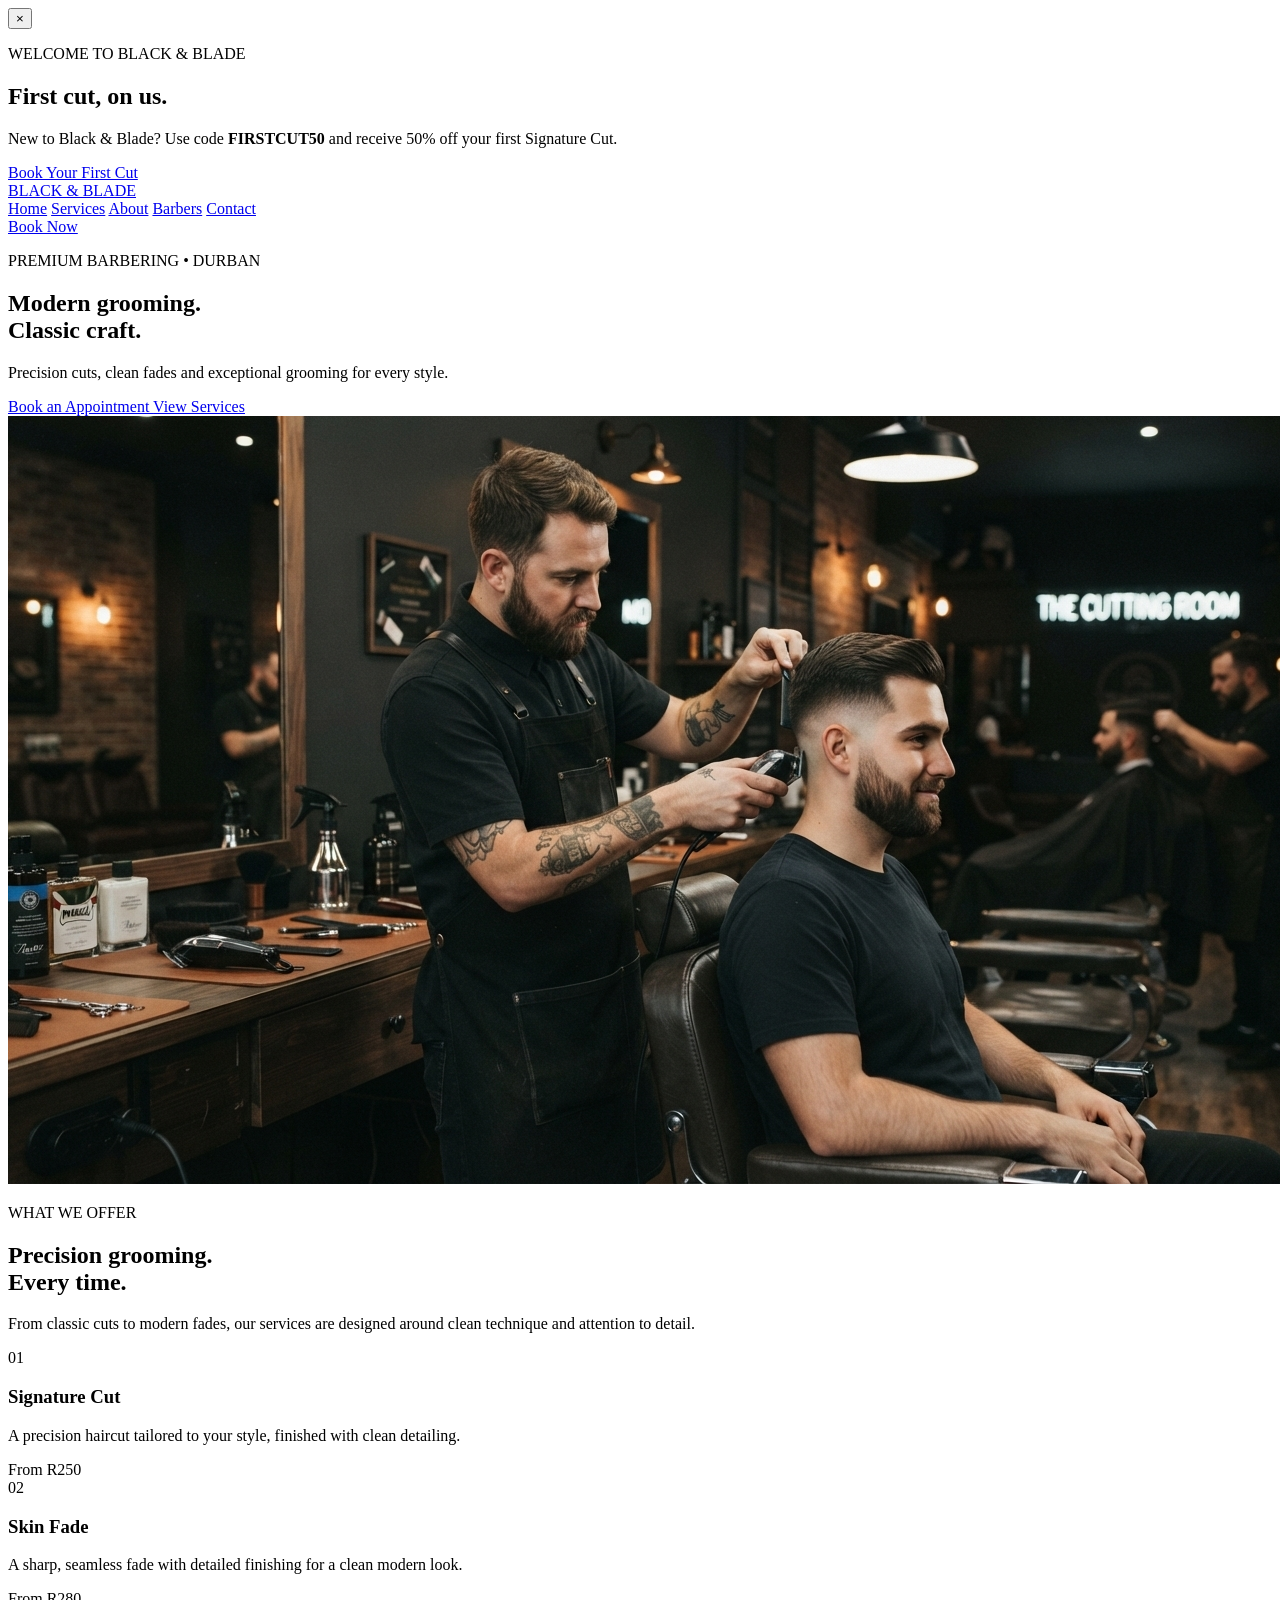
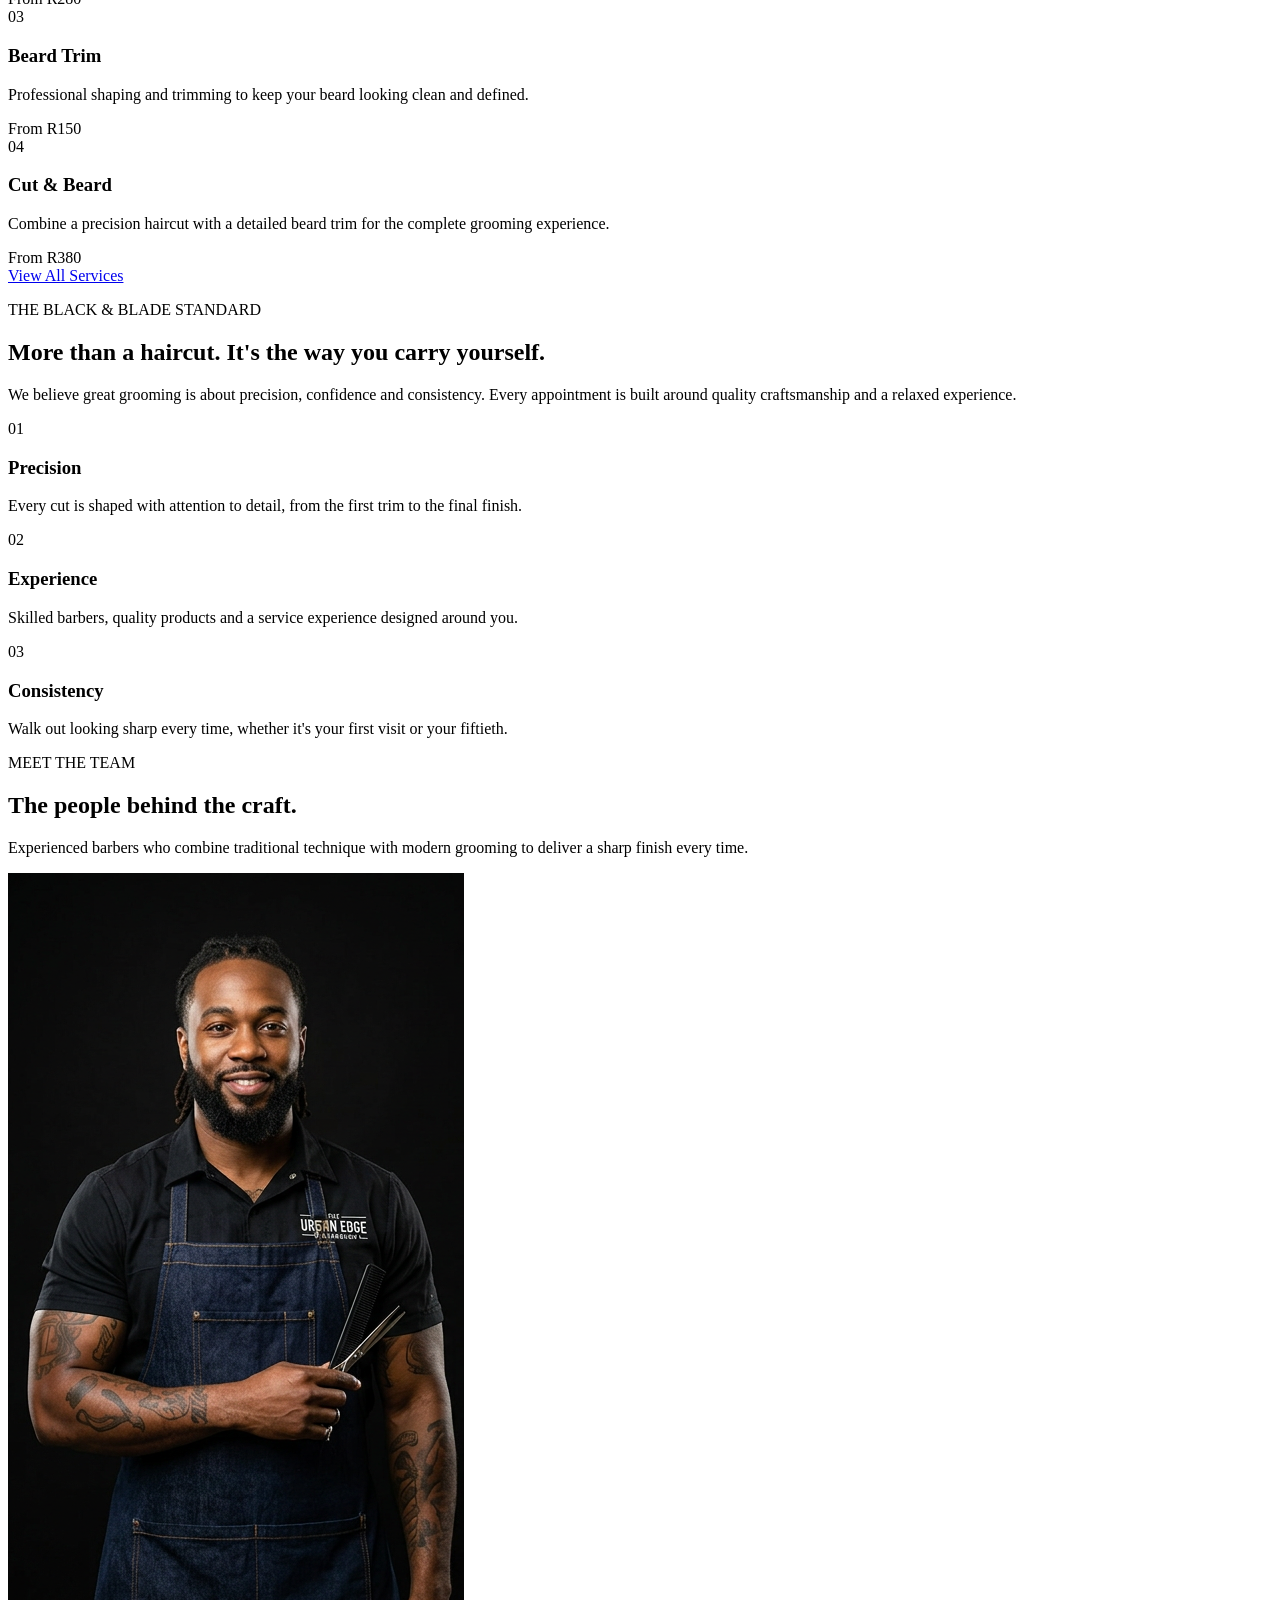
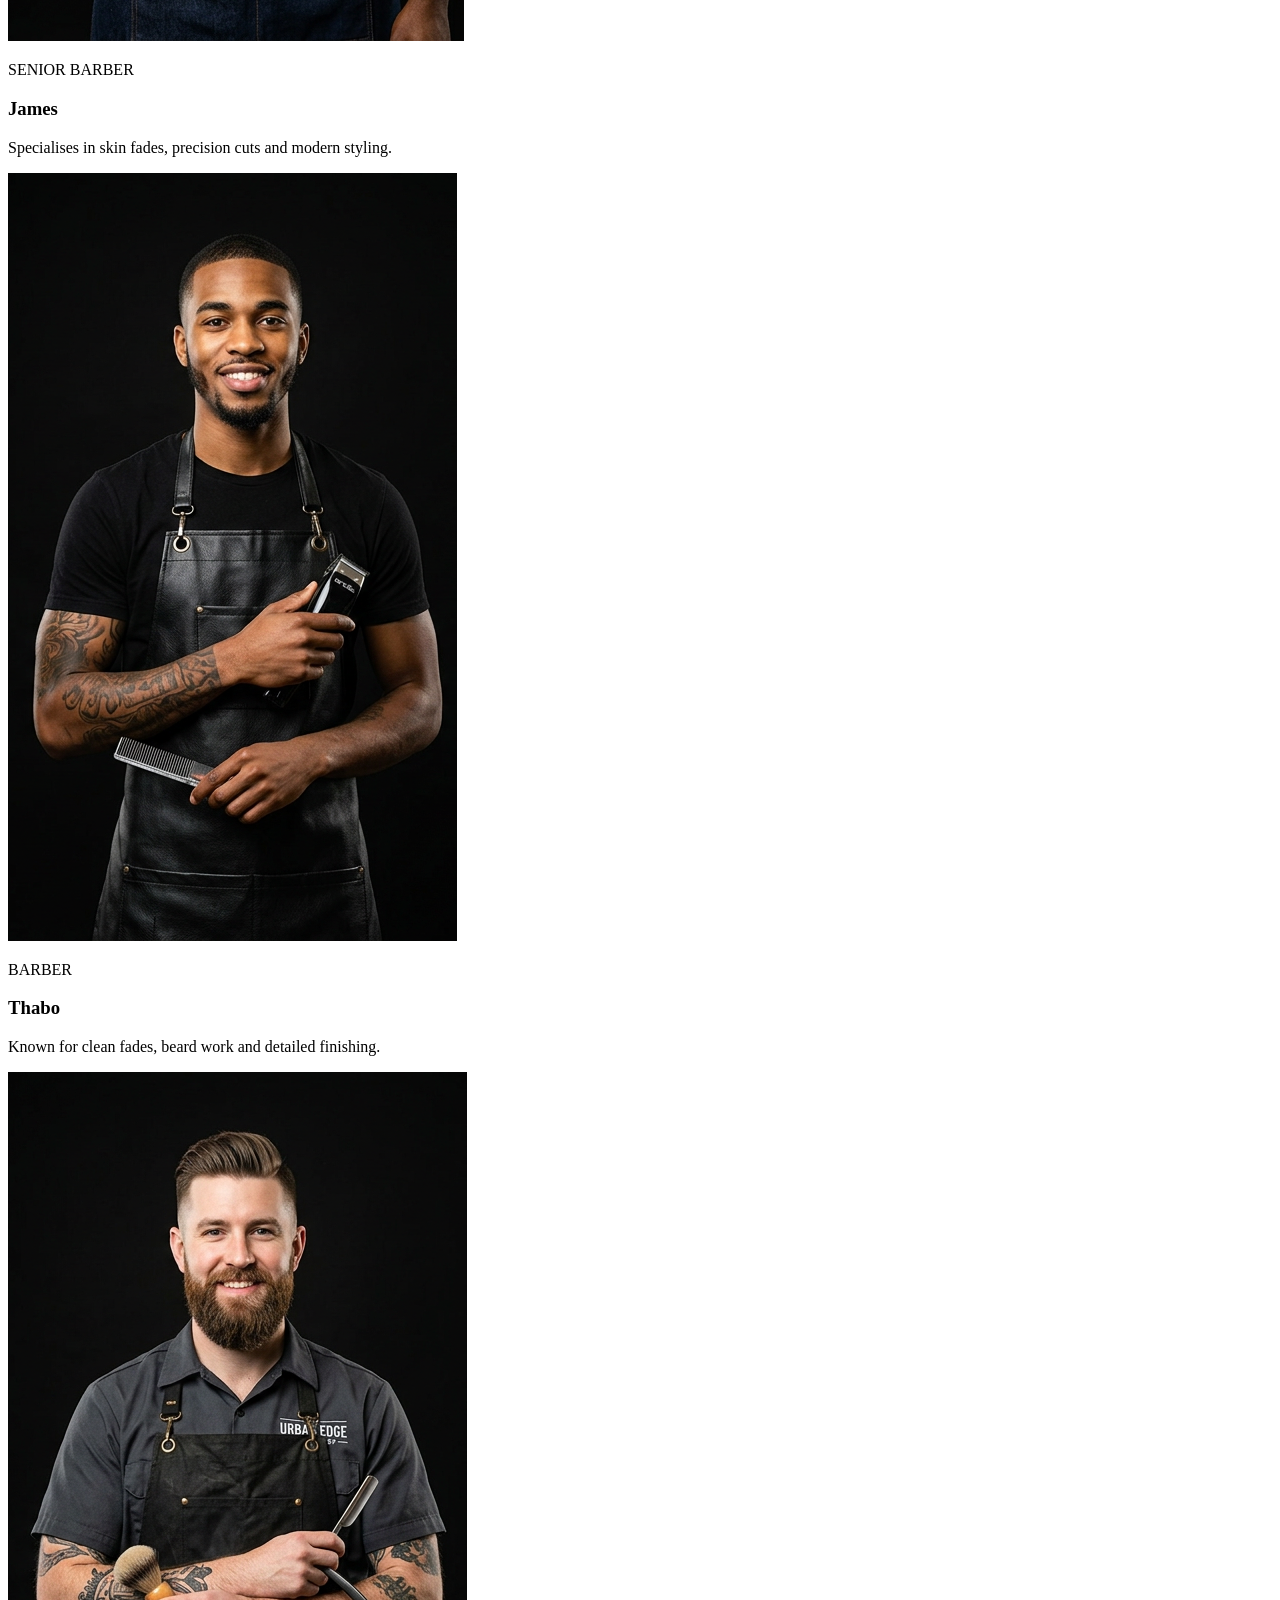
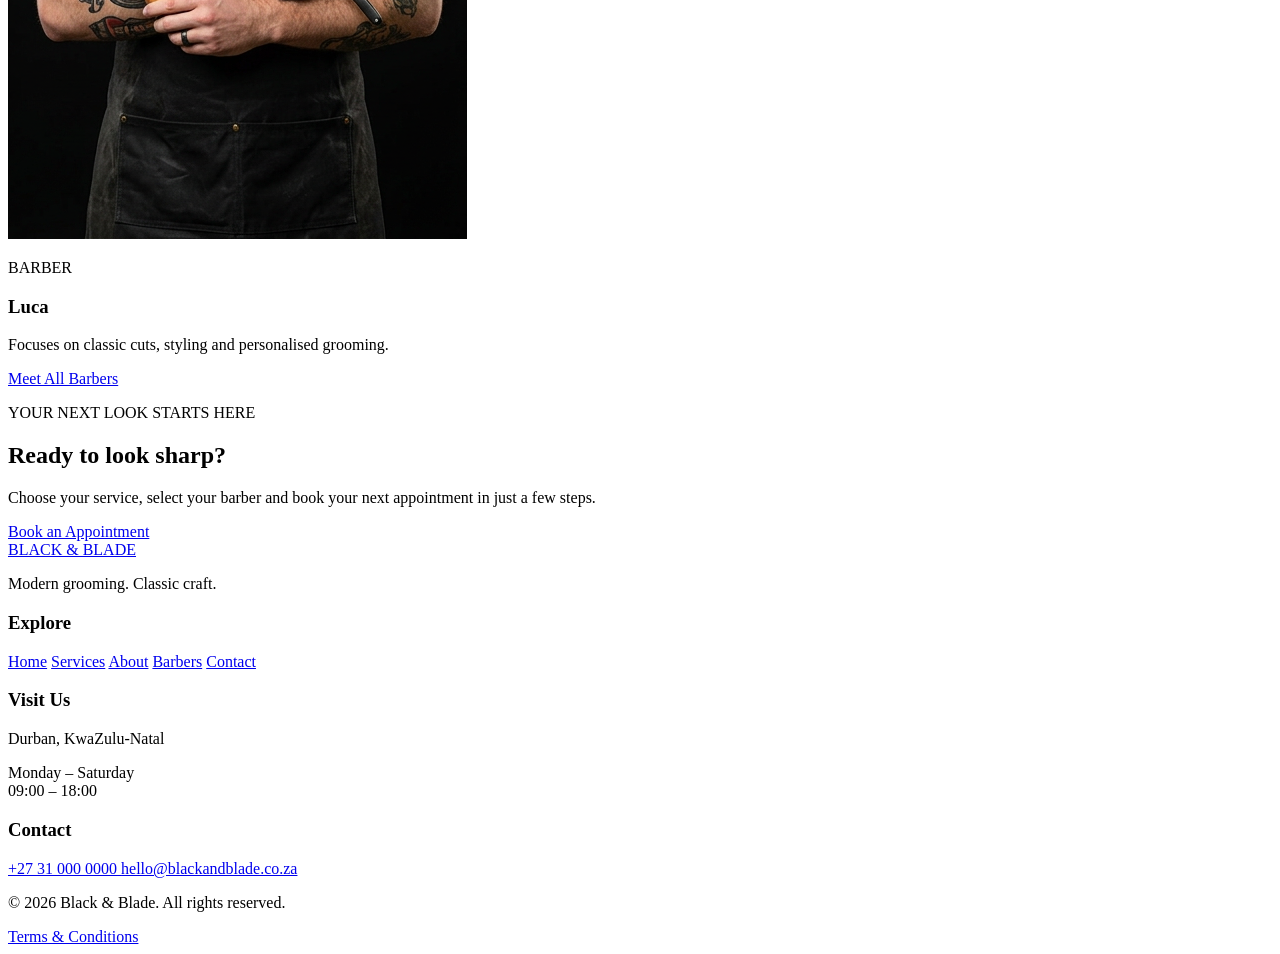
==== index.html @ 15ad873c "Initial Black and Blade website" ====
<!DOCTYPE html>
<html lang="en">

<head>
    <meta charset="UTF-8">
    <meta name="viewport" content="width=device-width, initial-scale=1.0">

    <title>Black & Blade | Modern Grooming</title>

    <link rel="stylesheet" href="css/style.css">
</head>

<body>

    <!-- FIRST VISIT POPUP -->
<div class="popup-overlay" id="firstVisitPopup" hidden>

    <div class="popup">

        <button
            type="button"
            class="popup-close"
            id="popupClose"
            aria-label="Close popup"
        >
            &times;
        </button>

        <p class="eyebrow">WELCOME TO BLACK & BLADE</p>

        <h2>First cut, on us.</h2>

        <p>
            New to Black & Blade? Use code
            <strong>FIRSTCUT50</strong>
            and receive 50% off your first Signature Cut.
        </p>

        <a
            href="booking.html"
            class="btn btn-primary"
        >
            Book Your First Cut
        </a>

    </div>

</div>

    <header class="site-header">

        <a href="index.html" class="logo">
            BLACK & BLADE
        </a>

        <nav class="main-nav">
            <a href="index.html">Home</a>
            <a href="services.html">Services</a>
            <a href="about.html">About</a>
            <a href="barbers.html">Barbers</a>
            <a href="contact.html">Contact</a>
        </nav>

        <a href="booking.html" class="btn btn-primary">
            Book Now
        </a>

    </header>


    <section class="hero">

        <div class="hero-content">

            <p class="eyebrow">
                PREMIUM BARBERING • DURBAN
            </p>

            <h1>
                Modern grooming.<br>
                Classic craft.
            </h1>

            <p class="hero-text">
                Precision cuts, clean fades and exceptional grooming
                for every style.
            </p>

            <div class="hero-actions">

                <a href="booking.html" class="btn btn-primary">
                    Book an Appointment
                </a>

                <a href="services.html" class="btn btn-secondary">
                    View Services
                </a>

            </div>

        </div>


        <div class="hero-image">

            <img
                src="assets/images/hero-barber.jpg"
                alt="Professional barber providing a haircut"
            >

        </div>

    </section>

    <section class="services-preview">


<div class="section-heading">

    <p class="eyebrow">
        WHAT WE OFFER
    </p>

    <h2>
        Precision grooming.<br>
        Every time.
    </h2>

    <p>
        From classic cuts to modern fades, our services are
        designed around clean technique and attention to detail.
    </p>

</div>


<div class="service-cards">

    <article class="service-card">

        <span class="service-number">
            01
        </span>

        <h3>
            Signature Cut
        </h3>

        <p>
            A precision haircut tailored to your style,
            finished with clean detailing.
        </p>

        <span class="service-price">
            From R250
        </span>

    </article>


    <article class="service-card">

        <span class="service-number">
            02
        </span>

        <h3>
            Skin Fade
        </h3>

        <p>
            A sharp, seamless fade with detailed finishing
            for a clean modern look.
        </p>

        <span class="service-price">
            From R280
        </span>

    </article>


    <article class="service-card">

        <span class="service-number">
            03
        </span>

        <h3>
            Beard Trim
        </h3>

        <p>
            Professional shaping and trimming to keep
            your beard looking clean and defined.
        </p>

        <span class="service-price">
            From R150
        </span>

    </article>


    <article class="service-card">

        <span class="service-number">
            04
        </span>

        <h3>
            Cut & Beard
        </h3>

        <p>
            Combine a precision haircut with a detailed
            beard trim for the complete grooming experience.
        </p>

        <span class="service-price">
            From R380
        </span>

    </article>

</div>


<div class="services-action">

    <a href="services.html" class="btn btn-secondary">
        View All Services
    </a>

</div>

</section>

<section class="why-section">


<div class="why-content">

    <p class="eyebrow">
        THE BLACK & BLADE STANDARD
    </p>

    <h2>
        More than a haircut.
        It's the way you carry yourself.
    </h2>

    <p>
        We believe great grooming is about precision, confidence
        and consistency. Every appointment is built around
        quality craftsmanship and a relaxed experience.
    </p>

</div>


<div class="why-features">

    <article class="why-feature">

        <span class="feature-number">
            01
        </span>

        <h3>
            Precision
        </h3>

        <p>
            Every cut is shaped with attention to detail,
            from the first trim to the final finish.
        </p>

    </article>


    <article class="why-feature">

        <span class="feature-number">
            02
        </span>

        <h3>
            Experience
        </h3>

        <p>
            Skilled barbers, quality products and a service
            experience designed around you.
        </p>

    </article>


    <article class="why-feature">

        <span class="feature-number">
            03
        </span>

        <h3>
            Consistency
        </h3>

        <p>
            Walk out looking sharp every time, whether it's
            your first visit or your fiftieth.
        </p>

    </article>

</div>


</section>

<section class="barbers-preview">

    <div class="section-heading">

        <p class="eyebrow">
            MEET THE TEAM
        </p>

        <h2>
            The people behind
            the craft.
        </h2>

        <p>
            Experienced barbers who combine traditional technique
            with modern grooming to deliver a sharp finish every time.
        </p>

    </div>


    <div class="barber-cards">

        <article class="barber-card">

            <div class="barber-image">
                <img
                    src="assets/images/barber-james.png"
                    alt="James, senior barber at Black & Blade"
                >
            </div>

            <div class="barber-info">

                <p class="barber-role">
                    SENIOR BARBER
                </p>

                <h3>
                    James
                </h3>

                <p>
                    Specialises in skin fades, precision cuts
                    and modern styling.
                </p>

            </div>

        </article>


        <article class="barber-card">

            <div class="barber-image">
                <img
                    src="assets/images/barber-thabo.png"
                    alt="Thabo, barber at Black & Blade"
                >
            </div>

            <div class="barber-info">

                <p class="barber-role">
                    BARBER
                </p>

                <h3>
                    Thabo
                </h3>

                <p>
                    Known for clean fades, beard work
                    and detailed finishing.
                </p>

            </div>

        </article>


        <article class="barber-card">

            <div class="barber-image">
                <img
                    src="assets/images/barber-luca.png"
                    alt="Luca, barber at Black & Blade"
                >
            </div>

            <div class="barber-info">

                <p class="barber-role">
                    BARBER
                </p>

                <h3>
                    Luca
                </h3>

                <p>
                    Focuses on classic cuts, styling
                    and personalised grooming.
                </p>

            </div>

        </article>

    </div>


    <div class="barbers-action">

        <a href="barbers.html" class="btn btn-secondary">
            Meet All Barbers
        </a>

    </div>

</section>

<section class="booking-cta">

    <div class="cta-content">

        <p class="eyebrow">
            YOUR NEXT LOOK STARTS HERE
        </p>

        <h2>
            Ready to look sharp?
        </h2>

        <p>
            Choose your service, select your barber and book
            your next appointment in just a few steps.
        </p>

        <a href="booking.html" class="btn btn-primary">
            Book an Appointment
        </a>

    </div>

</section>

<footer class="site-footer">

    <div class="footer-main">

        <div class="footer-brand">

            <a href="index.html" class="logo">
                BLACK & BLADE
            </a>

            <p>
                Modern grooming. Classic craft.
            </p>

        </div>


        <div class="footer-column">

            <h3>
                Explore
            </h3>

            <a href="index.html">Home</a>
            <a href="services.html">Services</a>
            <a href="about.html">About</a>
            <a href="barbers.html">Barbers</a>
            <a href="contact.html">Contact</a>

        </div>


        <div class="footer-column">

            <h3>
                Visit Us
            </h3>

            <p>
                Durban, KwaZulu-Natal
            </p>

            <p>
                Monday – Saturday<br>
                09:00 – 18:00
            </p>

        </div>


        <div class="footer-column">

            <h3>
                Contact
            </h3>

            <a href="tel:+27310000000">
                +27 31 000 0000
            </a>

            <a href="mailto:hello@blackandblade.co.za">
                hello@blackandblade.co.za
            </a>

        </div>

    </div>


    <div class="footer-bottom">

        <p>
            © 2026 Black & Blade. All rights reserved.
        </p>

        <a href="terms.html">
            Terms & Conditions
        </a>

    </div>

</footer>

<script src="js/main.js" defer></script>

</body>
</html>
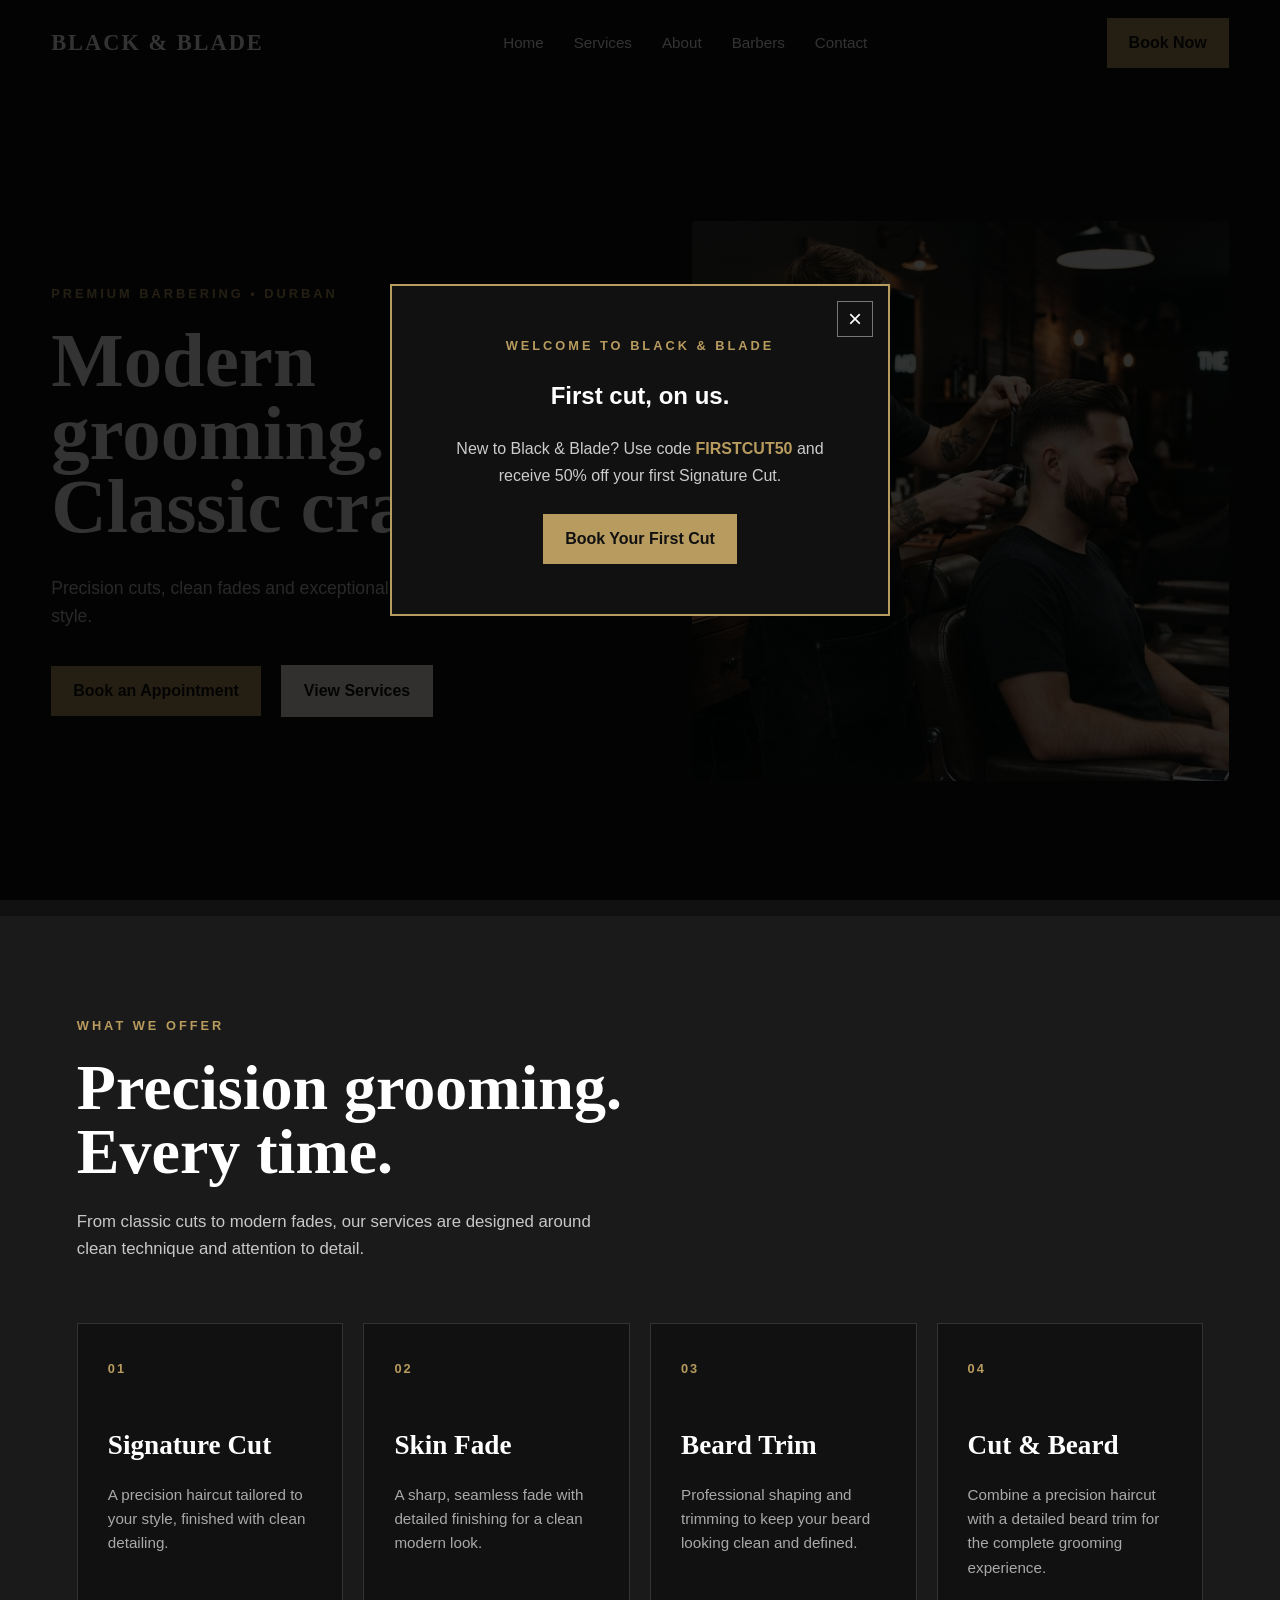
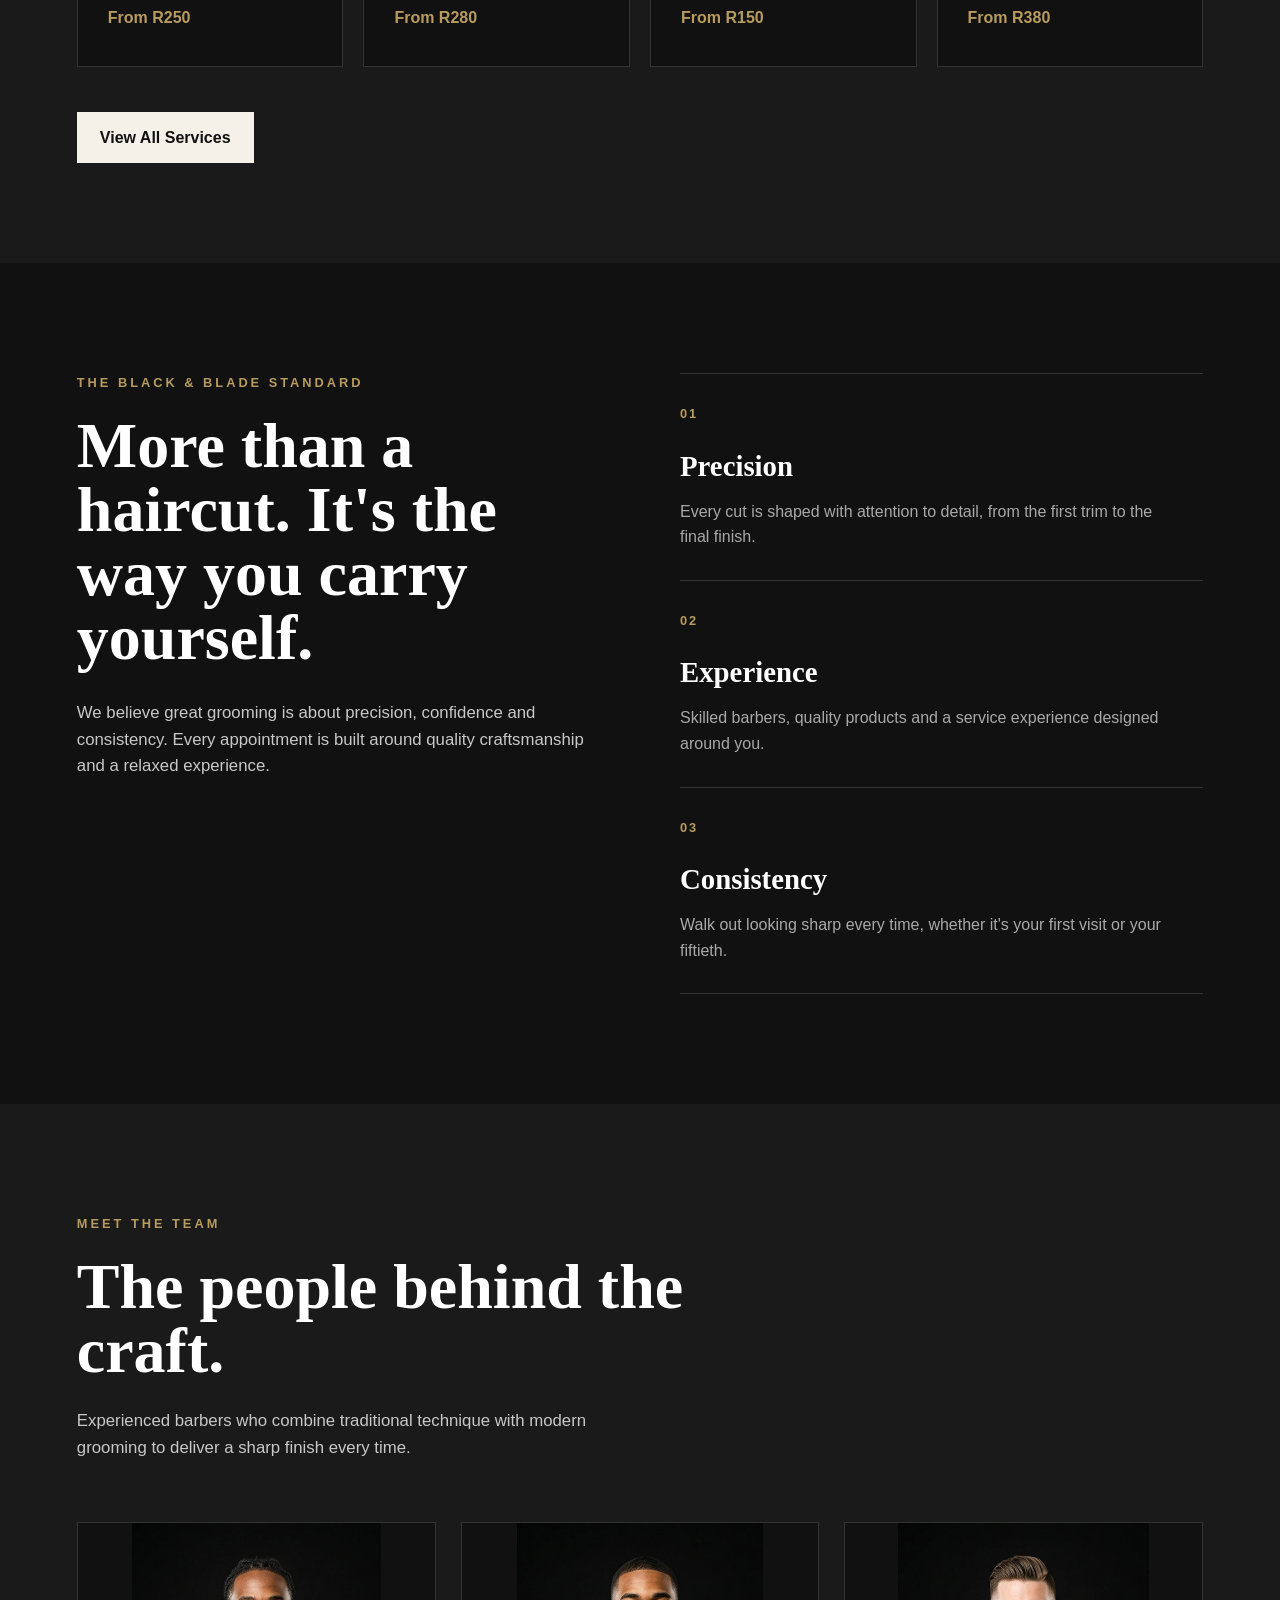
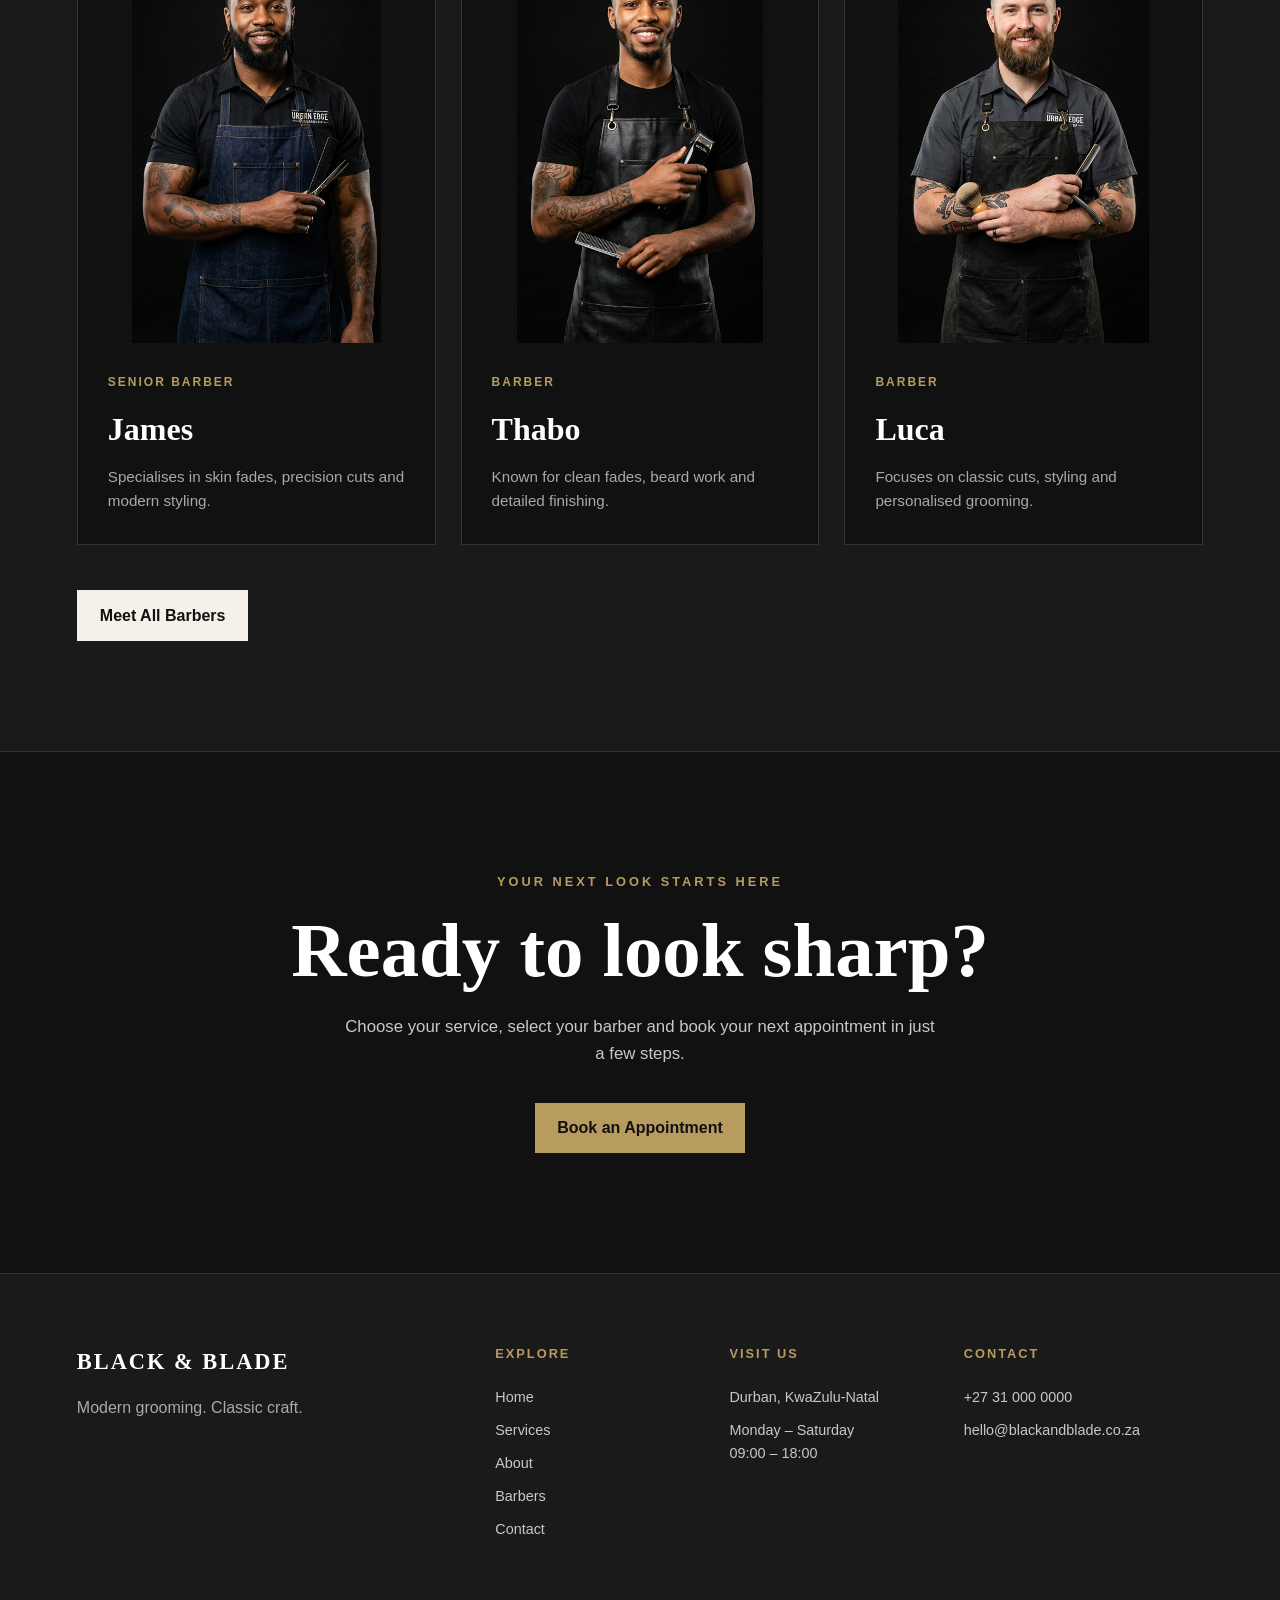
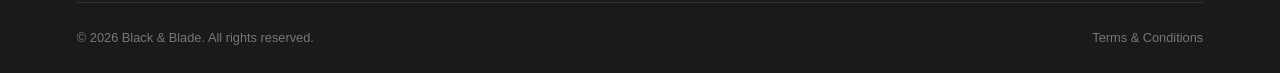
==== commit 906023a0: "Fix stylesheet paths for GitHub Pages" ====
--- a/index.html
+++ b/index.html
@@ -7,7 +7,7 @@
 
     <title>Black & Blade | Modern Grooming</title>
 
-    <link rel="stylesheet" href="css/style.css">
+    <link rel="stylesheet" href="CSS/style.css">
 </head>
 
 <body>
--- a/CSS/style.css
+++ b/CSS/style.css
@@ -0,0 +1,2104 @@
+:root {
+--color-black: #111111;
+--color-dark: #1a1a1a;
+--color-cream: #f5f1e8;
+--color-gold: #b89b5e;
+--color-white: #ffffff;
+--color-gray: #777777;
+
+
+--font-heading: "Georgia", serif;
+--font-body: Arial, sans-serif;
+
+
+}
+
+/* =========================
+RESET
+========================= */
+
+* {
+  margin: 0;
+  padding: 0;
+  box-sizing: border-box;
+  }
+
+html {
+width: 100%;
+overflow-x: hidden;
+}
+
+body {
+width: 100%;
+min-height: 100vh;
+font-family: var(--font-body);
+background-color: var(--color-black);
+color: var(--color-white);
+line-height: 1.6;
+overflow-x: hidden;
+}
+
+/* =========================
+HEADER
+========================= */
+
+.site-header {
+width: 100%;
+padding: 20px 6%;
+display: flex;
+align-items: center;
+justify-content: space-between;
+gap: 30px;
+}
+
+.logo {
+color: var(--color-white);
+text-decoration: none;
+font-family: var(--font-heading);
+font-size: 1.4rem;
+font-weight: bold;
+letter-spacing: 2px;
+}
+
+.main-nav {
+display: flex;
+align-items: center;
+gap: 30px;
+}
+
+.main-nav a {
+position: relative;
+color: var(--color-white);
+text-decoration: none;
+font-size: 0.95rem;
+transition: color 0.3s ease;
+}
+
+.main-nav a:hover {
+color: var(--color-gold);
+}
+
+.main-nav a::after {
+content: "";
+position: absolute;
+left: 0;
+bottom: -6px;
+width: 0;
+height: 1px;
+background-color: var(--color-gold);
+transition: width 0.3s ease;
+}
+
+.main-nav a:hover::after {
+width: 100%;
+}
+
+/* =========================
+BUTTONS
+========================= */
+
+.btn {
+display: inline-block;
+padding: 12px 22px;
+text-decoration: none;
+font-weight: bold;
+transition: all 0.3s ease;
+}
+
+.btn-primary {
+background-color: var(--color-gold);
+color: var(--color-black);
+}
+
+.btn-primary:hover {
+transform: translateY(-2px);
+}
+
+.btn-secondary {
+    background-color: var(--color-cream);
+    color: var(--color-black);
+    border: 1px solid var(--color-cream);
+    cursor: pointer;
+}
+
+.btn-secondary:hover {
+    background-color: var(--color-gold);
+    border-color: var(--color-gold);
+    color: var(--color-black);
+    transform: translateY(-2px);
+}
+
+/* =========================
+HERO
+========================= */
+
+.hero {
+width: 100%;
+min-height: calc(100vh - 80px);
+display: grid;
+grid-template-columns: minmax(0, 1fr) minmax(0, 0.9fr);
+align-items: center;
+gap: 60px;
+padding: 40px 6%;
+}
+
+.hero-content {
+width: 100%;
+max-width: 700px;
+}
+
+.eyebrow {
+color: var(--color-gold);
+font-size: 0.8rem;
+font-weight: bold;
+letter-spacing: 3px;
+margin-bottom: 20px;
+}
+
+.hero h1 {
+font-family: var(--font-heading);
+font-size: clamp(3.5rem, 7vw, 7rem);
+line-height: 0.95;
+margin-bottom: 30px;
+}
+
+.hero-text {
+max-width: 520px;
+color: #c8c8c8;
+font-size: 1.1rem;
+margin-bottom: 35px;
+}
+
+.hero-actions {
+display: flex;
+align-items: center;
+gap: 20px;
+}
+
+/* =========================
+HERO IMAGE
+========================= */
+
+.hero-image {
+width: 100%;
+height: 600px;
+overflow: hidden;
+border-radius: 4px;
+}
+
+.hero-image img {
+width: 100%;
+height: 100%;
+object-fit: cover;
+object-position: center center;
+display: block;
+transition: transform 0.6s ease;
+}
+
+.hero-image:hover img {
+transform: scale(1.03);
+}
+
+/* =========================
+MEDIUM DESKTOP / LARGE TABLET
+========================= */
+
+@media (max-width: 1400px) and (min-width: 901px) {
+
+
+.site-header {
+    padding: 18px 4%;
+}
+
+.hero {
+    min-height: calc(100vh - 70px);
+    gap: 45px;
+    padding: 35px 4%;
+}
+
+.hero h1 {
+    font-size: clamp(3rem, 6vw, 5rem);
+}
+
+.hero-image {
+    height: 560px;
+}
+
+}
+
+/* =========================
+TABLETS
+========================= */
+
+@media (max-width: 900px) {
+
+
+.site-header {
+    padding: 18px 5%;
+    flex-wrap: wrap;
+}
+
+.main-nav {
+    order: 3;
+    width: 100%;
+    justify-content: center;
+    gap: 20px;
+}
+
+.hero {
+    min-height: auto;
+    grid-template-columns: 1fr;
+    gap: 45px;
+    padding: 40px 5% 60px;
+}
+
+.hero-content {
+    max-width: 700px;
+}
+
+.hero h1 {
+    font-size: clamp(3rem, 8vw, 5rem);
+}
+
+.hero-image {
+    height: auto;
+    max-height: none;
+}
+
+.hero-image img {
+    width: 100%;
+    height: auto;
+    object-fit: contain;
+    object-position: center;
+}
+
+
+}
+
+/* =========================
+SMALL TABLETS / LARGE PHONES
+========================= */
+
+@media (max-width: 700px) {
+
+```
+.hero {
+    gap: 35px;
+    padding: 35px 5% 50px;
+}
+
+.hero h1 {
+    font-size: clamp(2.8rem, 10vw, 4.5rem);
+}
+
+.hero-text {
+    font-size: 1rem;
+}
+
+.hero-actions {
+    flex-direction: column;
+    align-items: flex-start;
+    gap: 15px;
+}
+
+.hero-image {
+    width: 100%;
+    height: auto;
+}
+
+.hero-image img {
+    width: 100%;
+    height: auto;
+    object-fit: contain;
+}
+
+
+}
+
+/* =========================
+PHONES
+========================= */
+
+@media (max-width: 600px) {
+
+
+.site-header {
+    padding: 18px 5%;
+    gap: 20px;
+}
+
+.logo {
+    font-size: 1.2rem;
+}
+
+.main-nav {
+    gap: 12px;
+    flex-wrap: wrap;
+}
+
+.main-nav a {
+    font-size: 0.82rem;
+}
+
+.site-header > .btn {
+    padding: 10px 16px;
+    font-size: 0.9rem;
+}
+
+.hero {
+    gap: 35px;
+    padding: 35px 5% 50px;
+}
+
+.hero h1 {
+    font-size: clamp(2.6rem, 13vw, 4rem);
+}
+
+.hero-text {
+    font-size: 1rem;
+    margin-bottom: 28px;
+}
+
+.hero-image {
+    width: 100%;
+    height: auto;
+}
+
+.hero-image img {
+    width: 100%;
+    height: auto;
+    object-fit: contain;
+}
+
+
+}
+
+/* =========================
+VERY SMALL PHONES
+========================= */
+
+@media (max-width: 400px) {
+
+
+.site-header {
+    padding: 16px 5%;
+}
+
+.main-nav {
+    gap: 10px;
+}
+
+.main-nav a {
+    font-size: 0.78rem;
+}
+
+.hero {
+    padding: 30px 5% 45px;
+}
+
+.hero h1 {
+    font-size: 2.5rem;
+}
+
+.hero-actions {
+    width: 100%;
+}
+
+.hero-actions .btn {
+    width: 100%;
+    text-align: center;
+}
+
+}
+
+/* =========================
+   SERVICES PREVIEW
+========================= */
+
+.services-preview {
+    padding: 100px 6%;
+    background-color: var(--color-dark);
+}
+
+.section-heading {
+    max-width: 700px;
+    margin-bottom: 60px;
+}
+
+.section-heading h2 {
+    font-family: var(--font-heading);
+    font-size: clamp(2.8rem, 5vw, 5rem);
+    line-height: 1;
+    margin-bottom: 25px;
+}
+
+.section-heading p:last-child {
+    max-width: 550px;
+    color: #c8c8c8;
+    font-size: 1.05rem;
+}
+
+.service-cards {
+    display: grid;
+    grid-template-columns: repeat(4, 1fr);
+    gap: 20px;
+}
+
+.service-card {
+    min-height: 300px;
+    padding: 35px 30px;
+    border: 1px solid #333333;
+    background-color: var(--color-black);
+    display: flex;
+    flex-direction: column;
+    transition: transform 0.3s ease, border-color 0.3s ease;
+}
+
+.service-card:hover {
+    transform: translateY(-6px);
+    border-color: var(--color-gold);
+}
+
+.service-number {
+    color: var(--color-gold);
+    font-size: 0.8rem;
+    font-weight: bold;
+    letter-spacing: 2px;
+    margin-bottom: 45px;
+}
+
+.service-card h3 {
+    font-family: var(--font-heading);
+    font-size: 1.7rem;
+    margin-bottom: 15px;
+}
+
+.service-card p {
+    color: #a9a9a9;
+    font-size: 0.95rem;
+    margin-bottom: 25px;
+}
+
+.service-price {
+    margin-top: auto;
+    color: var(--color-gold);
+    font-weight: bold;
+}
+
+.services-action {
+    margin-top: 45px;
+}
+
+@media (max-width: 1000px) {
+
+    .services-preview {
+        padding: 80px 5%;
+    }
+
+    .service-cards {
+        grid-template-columns: repeat(2, 1fr);
+    }
+
+}
+
+@media (max-width: 600px) {
+
+    .services-preview {
+        padding: 70px 5%;
+    }
+
+    .section-heading {
+        margin-bottom: 40px;
+    }
+
+    .service-cards {
+        grid-template-columns: 1fr;
+    }
+
+    .service-card {
+        min-height: 260px;
+    }
+
+}
+
+/* =========================
+   WHY BLACK & BLADE
+========================= */
+
+.why-section {
+    padding: 110px 6%;
+    background-color: var(--color-black);
+    display: grid;
+    grid-template-columns: 1fr 1fr;
+    gap: 80px;
+    align-items: start;
+}
+
+.why-content {
+    max-width: 650px;
+}
+
+.why-content h2 {
+    font-family: var(--font-heading);
+    font-size: clamp(2.8rem, 5vw, 5rem);
+    line-height: 1;
+    margin-bottom: 30px;
+}
+
+.why-content > p:last-child {
+    max-width: 550px;
+    color: #c8c8c8;
+    font-size: 1.05rem;
+}
+
+.why-features {
+    display: grid;
+    grid-template-columns: 1fr;
+    gap: 0;
+}
+
+.why-feature {
+    padding: 30px 0;
+    border-top: 1px solid #333333;
+}
+
+.why-feature:last-child {
+    border-bottom: 1px solid #333333;
+}
+
+.feature-number {
+    display: block;
+    color: var(--color-gold);
+    font-size: 0.8rem;
+    font-weight: bold;
+    letter-spacing: 2px;
+    margin-bottom: 18px;
+}
+
+.why-feature h3 {
+    font-family: var(--font-heading);
+    font-size: 1.8rem;
+    margin-bottom: 10px;
+}
+
+.why-feature p {
+    max-width: 500px;
+    color: #a9a9a9;
+}
+
+
+/* =========================
+   WHY SECTION - TABLETS
+========================= */
+
+@media (max-width: 900px) {
+
+    .why-section {
+        grid-template-columns: 1fr;
+        gap: 60px;
+        padding: 90px 5%;
+    }
+
+}
+
+
+/* =========================
+   WHY SECTION - PHONES
+========================= */
+
+@media (max-width: 600px) {
+
+    .why-section {
+        padding: 70px 5%;
+        gap: 45px;
+    }
+
+}
+
+/* =========================
+   BARBERS PREVIEW
+========================= */
+
+.barbers-preview {
+    padding: 110px 6%;
+    background-color: var(--color-dark);
+}
+
+.barber-cards {
+    display: grid;
+    grid-template-columns: repeat(3, 1fr);
+    gap: 25px;
+}
+
+.barber-card {
+    background-color: var(--color-black);
+    border: 1px solid #333333;
+    transition: transform 0.3s ease, border-color 0.3s ease;
+}
+
+.barber-card:hover {
+    transform: translateY(-6px);
+    border-color: var(--color-gold);
+}
+
+
+/* =========================
+   BARBER IMAGE
+========================= */
+
+.barber-image {
+    width: 100%;
+    height: 420px;
+    overflow: hidden;
+}
+
+.barber-image img {
+    width: 100%;
+    height: 100%;
+    object-fit: contain;
+    object-position: center top;
+    display: block;
+    transition: transform 0.5s ease;
+}
+
+.barber-card:hover .barber-image img {
+    transform: scale(1.03);
+}
+
+
+/* =========================
+   BARBER INFORMATION
+========================= */
+
+.barber-info {
+    padding: 30px;
+}
+
+.barber-role {
+    color: var(--color-gold);
+    font-size: 0.75rem;
+    font-weight: bold;
+    letter-spacing: 2px;
+    margin-bottom: 12px;
+}
+
+.barber-info h3 {
+    font-family: var(--font-heading);
+    font-size: 2rem;
+    margin-bottom: 10px;
+}
+
+.barber-info p:last-child {
+    color: #a9a9a9;
+    font-size: 0.95rem;
+}
+
+.barbers-action {
+    margin-top: 45px;
+}
+
+
+/* =========================
+   BARBERS - TABLETS
+========================= */
+
+@media (max-width: 900px) {
+
+    .barbers-preview {
+        padding: 90px 5%;
+    }
+
+    .barber-cards {
+        grid-template-columns: repeat(2, 1fr);
+    }
+
+    .barber-image {
+        height: 380px;
+    }
+
+}
+
+
+/* =========================
+   BARBERS - PHONES
+========================= */
+
+@media (max-width: 600px) {
+
+    .barbers-preview {
+        padding: 70px 5%;
+    }
+
+    .barber-cards {
+        grid-template-columns: 1fr;
+    }
+
+    .barber-image {
+        height: 400px;
+    }
+
+}
+
+/* =========================
+   BOOKING CTA
+========================= */
+
+.booking-cta {
+    padding: 120px 6%;
+    background-color: var(--color-black);
+    text-align: center;
+    border-top: 1px solid #333333;
+}
+
+.cta-content {
+    max-width: 800px;
+    margin: 0 auto;
+}
+
+.cta-content h2 {
+    font-family: var(--font-heading);
+    font-size: clamp(3rem, 6vw, 6rem);
+    line-height: 1;
+    margin-bottom: 25px;
+}
+
+.cta-content p:not(.eyebrow) {
+    max-width: 600px;
+    margin: 0 auto 35px;
+    color: #c8c8c8;
+    font-size: 1.05rem;
+}
+
+.cta-content .btn {
+    display: inline-block;
+}
+
+
+/* =========================
+   BOOKING CTA - PHONES
+========================= */
+
+@media (max-width: 600px) {
+
+    .booking-cta {
+        padding: 80px 5%;
+    }
+
+    .cta-content h2 {
+        font-size: clamp(2.7rem, 12vw, 4rem);
+    }
+
+}
+
+/* =========================
+   FOOTER
+========================= */
+
+.site-footer {
+    padding: 70px 6% 25px;
+    background-color: var(--color-dark);
+    border-top: 1px solid #333333;
+}
+
+.footer-main {
+    display: grid;
+    grid-template-columns: 2fr 1fr 1fr 1.3fr;
+    gap: 50px;
+    padding-bottom: 60px;
+}
+
+.footer-brand p {
+    margin-top: 15px;
+    max-width: 250px;
+    color: #a9a9a9;
+}
+
+.footer-column {
+    display: flex;
+    flex-direction: column;
+    gap: 10px;
+}
+
+.footer-column h3 {
+    margin-bottom: 12px;
+    color: var(--color-gold);
+    font-size: 0.8rem;
+    letter-spacing: 2px;
+    text-transform: uppercase;
+}
+
+.footer-column a,
+.footer-column p {
+    color: #c8c8c8;
+    text-decoration: none;
+    font-size: 0.9rem;
+}
+
+.footer-column a {
+    transition: color 0.3s ease;
+}
+
+.footer-column a:hover {
+    color: var(--color-gold);
+}
+
+.footer-bottom {
+    padding-top: 25px;
+    border-top: 1px solid #333333;
+    display: flex;
+    justify-content: space-between;
+    align-items: center;
+    gap: 20px;
+}
+
+.footer-bottom p,
+.footer-bottom a {
+    color: #777777;
+    font-size: 0.8rem;
+}
+
+.footer-bottom a {
+    text-decoration: none;
+}
+
+.footer-bottom a:hover {
+    color: var(--color-gold);
+}
+
+
+/* =========================
+   FOOTER - TABLETS
+========================= */
+
+@media (max-width: 900px) {
+
+    .site-footer {
+        padding: 60px 5% 25px;
+    }
+
+    .footer-main {
+        grid-template-columns: 1fr 1fr;
+        gap: 45px;
+    }
+
+}
+
+
+/* =========================
+   FOOTER - PHONES
+========================= */
+
+@media (max-width: 600px) {
+
+    .site-footer {
+        padding: 55px 5% 25px;
+    }
+
+    .footer-main {
+        grid-template-columns: 1fr;
+        gap: 35px;
+        padding-bottom: 45px;
+    }
+
+    .footer-bottom {
+        flex-direction: column;
+        align-items: flex-start;
+    }
+
+}
+
+/* =========================
+   SERVICES PAGE
+========================= */
+
+.page-hero {
+    padding: 100px 6% 110px;
+    background-color: var(--color-black);
+    border-bottom: 1px solid #333333;
+}
+
+.page-hero-content {
+    max-width: 850px;
+}
+
+.page-hero-content h1 {
+    font-family: var(--font-heading);
+    font-size: clamp(3.5rem, 7vw, 7rem);
+    line-height: 0.95;
+    margin-bottom: 30px;
+}
+
+.page-hero-content > p:last-child {
+    max-width: 600px;
+    color: #c8c8c8;
+    font-size: 1.1rem;
+}
+
+
+/* =========================
+   SERVICES LIST
+========================= */
+
+.services-list {
+    padding: 110px 6%;
+    background-color: var(--color-dark);
+}
+
+.service-list-heading {
+    max-width: 700px;
+    margin-bottom: 60px;
+}
+
+.service-list-heading h2 {
+    font-family: var(--font-heading);
+    font-size: clamp(2.8rem, 5vw, 5rem);
+    line-height: 1;
+}
+
+
+/* =========================
+   SERVICE ITEMS
+========================= */
+
+.service-list {
+    max-width: 1200px;
+}
+
+.service-item {
+    display: grid;
+    grid-template-columns: 70px 1fr 150px 90px;
+    align-items: center;
+    gap: 35px;
+    padding: 35px 0;
+    border-top: 1px solid #444444;
+}
+
+.service-item:last-child {
+    border-bottom: 1px solid #444444;
+}
+
+.service-item-number {
+    color: var(--color-gold);
+    font-size: 0.8rem;
+    font-weight: bold;
+    letter-spacing: 2px;
+}
+
+.service-item-info h3 {
+    font-family: var(--font-heading);
+    font-size: 1.9rem;
+    margin-bottom: 8px;
+}
+
+.service-item-info p {
+    max-width: 600px;
+    color: #a9a9a9;
+    font-size: 0.95rem;
+}
+
+.service-item-meta {
+    display: flex;
+    flex-direction: column;
+    gap: 5px;
+}
+
+.service-item-meta span {
+    color: #888888;
+    font-size: 0.85rem;
+}
+
+.service-item-meta strong {
+    color: var(--color-gold);
+    font-size: 1.1rem;
+}
+
+.service-item .btn {
+    text-align: center;
+}
+
+
+/* =========================
+   SERVICES PAGE - TABLETS
+========================= */
+
+@media (max-width: 900px) {
+
+    .page-hero {
+        padding: 80px 5% 90px;
+    }
+
+    .services-list {
+        padding: 90px 5%;
+    }
+
+    .service-item {
+        grid-template-columns: 50px 1fr 100px;
+        gap: 25px;
+    }
+
+    .service-item .btn {
+        grid-column: 2 / 4;
+        justify-self: start;
+    }
+
+}
+
+
+/* =========================
+   SERVICES PAGE - PHONES
+========================= */
+
+@media (max-width: 600px) {
+
+    .page-hero {
+        padding: 70px 5% 80px;
+    }
+
+    .page-hero-content h1 {
+        font-size: clamp(2.8rem, 12vw, 4rem);
+    }
+
+    .services-list {
+        padding: 70px 5%;
+    }
+
+    .service-list-heading {
+        margin-bottom: 40px;
+    }
+
+    .service-item {
+        grid-template-columns: 1fr;
+        gap: 15px;
+        padding: 30px 0;
+    }
+
+    .service-item-number {
+        margin-bottom: 5px;
+    }
+
+    .service-item-meta {
+        flex-direction: row;
+        align-items: center;
+        gap: 20px;
+    }
+
+    .service-item .btn {
+        grid-column: auto;
+        justify-self: start;
+    }
+
+}
+
+/* =========================
+   ABOUT PAGE
+========================= */
+
+.about-story {
+    padding: 110px 6%;
+    background-color: var(--color-dark);
+    display: grid;
+    grid-template-columns: 1fr 1fr;
+    gap: 80px;
+}
+
+.about-story-content {
+    max-width: 650px;
+}
+
+.about-story-content h2 {
+    font-family: var(--font-heading);
+    font-size: clamp(2.8rem, 5vw, 5rem);
+    line-height: 1;
+}
+
+.about-story-text {
+    max-width: 600px;
+}
+
+.about-story-text p {
+    color: #c8c8c8;
+    font-size: 1.05rem;
+    margin-bottom: 25px;
+}
+
+.about-story-text p:last-child {
+    margin-bottom: 0;
+}
+
+
+/* =========================
+   ABOUT VALUES
+========================= */
+
+.about-values {
+    padding: 110px 6%;
+    background-color: var(--color-black);
+}
+
+.value-grid {
+    display: grid;
+    grid-template-columns: repeat(3, 1fr);
+    gap: 25px;
+}
+
+.value-card {
+    min-height: 280px;
+    padding: 35px 30px;
+    border: 1px solid #333333;
+    background-color: var(--color-dark);
+    transition: transform 0.3s ease, border-color 0.3s ease;
+}
+
+.value-card:hover {
+    transform: translateY(-6px);
+    border-color: var(--color-gold);
+}
+
+.value-card h3 {
+    font-family: var(--font-heading);
+    font-size: 1.9rem;
+    margin-bottom: 15px;
+}
+
+.value-card p {
+    color: #a9a9a9;
+    max-width: 450px;
+}
+
+
+/* =========================
+   ABOUT - TABLETS
+========================= */
+
+@media (max-width: 900px) {
+
+    .about-story {
+        grid-template-columns: 1fr;
+        gap: 50px;
+        padding: 90px 5%;
+    }
+
+    .about-values {
+        padding: 90px 5%;
+    }
+
+    .value-grid {
+        grid-template-columns: repeat(2, 1fr);
+    }
+
+}
+
+
+/* =========================
+   ABOUT - PHONES
+========================= */
+
+@media (max-width: 600px) {
+
+    .about-story {
+        padding: 70px 5%;
+    }
+
+    .about-values {
+        padding: 70px 5%;
+    }
+
+    .value-grid {
+        grid-template-columns: 1fr;
+    }
+
+    .value-card {
+        min-height: 240px;
+    }
+
+}
+
+/* =========================
+   BARBERS PAGE
+========================= */
+
+.barbers-page {
+    padding: 110px 6%;
+    background-color: var(--color-dark);
+}
+
+.barbers-page-heading {
+    max-width: 700px;
+    margin-bottom: 60px;
+}
+
+.barbers-page-heading h2 {
+    font-family: var(--font-heading);
+    font-size: clamp(2.8rem, 5vw, 5rem);
+    line-height: 1;
+}
+
+
+/* =========================
+   BARBER PROFILES
+========================= */
+
+.barber-profiles {
+    max-width: 1200px;
+    display: flex;
+    flex-direction: column;
+    gap: 25px;
+}
+
+.barber-profile {
+    display: grid;
+    grid-template-columns: 380px 1fr;
+    background-color: var(--color-black);
+    border: 1px solid #333333;
+    transition: border-color 0.3s ease;
+}
+
+.barber-profile:hover {
+    border-color: var(--color-gold);
+}
+
+
+/* =========================
+   PROFILE IMAGE
+========================= */
+
+.barber-profile-image {
+    width: 100%;
+    height: 500px;
+    overflow: hidden;
+}
+
+.barber-profile-image img {
+    width: 100%;
+    height: 100%;
+    object-fit: contain;
+    object-position: center top;
+    display: block;
+}
+
+
+/* =========================
+   PROFILE CONTENT
+========================= */
+
+.barber-profile-content {
+    padding: 55px;
+    display: flex;
+    flex-direction: column;
+    align-items: flex-start;
+    justify-content: center;
+}
+
+.barber-profile-content h3 {
+    font-family: var(--font-heading);
+    font-size: clamp(2.5rem, 4vw, 4rem);
+    line-height: 1;
+    margin-bottom: 20px;
+}
+
+.barber-profile-content > p:not(.barber-role) {
+    max-width: 600px;
+    color: #c8c8c8;
+    font-size: 1rem;
+    margin-bottom: 30px;
+}
+
+.barber-specialities {
+    display: flex;
+    flex-wrap: wrap;
+    gap: 10px;
+    margin-bottom: 35px;
+}
+
+.barber-specialities span {
+    padding: 8px 14px;
+    border: 1px solid #444444;
+    color: #a9a9a9;
+    font-size: 0.8rem;
+}
+
+
+/* =========================
+   BARBERS PAGE - TABLETS
+========================= */
+
+@media (max-width: 900px) {
+
+    .barbers-page {
+        padding: 90px 5%;
+    }
+
+    .barber-profile {
+        grid-template-columns: 300px 1fr;
+    }
+
+    .barber-profile-image {
+        height: 450px;
+    }
+
+    .barber-profile-content {
+        padding: 40px;
+    }
+
+}
+
+
+/* =========================
+   BARBERS PAGE - PHONES
+========================= */
+
+@media (max-width: 600px) {
+
+    .barbers-page {
+        padding: 70px 5%;
+    }
+
+    .barbers-page-heading {
+        margin-bottom: 40px;
+    }
+
+    .barber-profile {
+        grid-template-columns: 1fr;
+    }
+
+    .barber-profile-image {
+        height: auto;
+        max-height: none;
+    }
+
+    .barber-profile-image img {
+        width: 100%;
+        height: auto;
+        object-fit: contain;
+    }
+
+    .barber-profile-content {
+        padding: 30px;
+    }
+
+    .barber-profile-content h3 {
+        font-size: 2.8rem;
+    }
+
+}
+
+/* =========================
+   CONTACT PAGE
+========================= */
+
+.contact-section {
+    padding: 110px 6%;
+    background-color: var(--color-dark);
+    display: grid;
+    grid-template-columns: 1fr 1fr;
+    gap: 80px;
+}
+
+.contact-info {
+    max-width: 600px;
+}
+
+.contact-info h2,
+.contact-form-wrapper h2,
+.contact-location-content h2 {
+    font-family: var(--font-heading);
+    font-size: clamp(2.8rem, 5vw, 5rem);
+    line-height: 1;
+    margin-bottom: 25px;
+}
+
+.contact-info > p:not(.eyebrow),
+.contact-location-content > p:last-child {
+    color: #c8c8c8;
+    font-size: 1.05rem;
+    max-width: 550px;
+}
+
+.contact-details {
+    margin-top: 50px;
+    display: grid;
+    grid-template-columns: 1fr 1fr;
+    gap: 35px 50px;
+}
+
+.contact-detail {
+    padding-top: 20px;
+    border-top: 1px solid #444444;
+}
+
+.contact-label {
+    display: block;
+    color: var(--color-gold);
+    font-size: 0.75rem;
+    font-weight: bold;
+    letter-spacing: 2px;
+    margin-bottom: 10px;
+}
+
+.contact-detail p,
+.contact-detail a {
+    color: #c8c8c8;
+    font-size: 0.95rem;
+}
+
+.contact-detail a {
+    text-decoration: none;
+    transition: color 0.3s ease;
+}
+
+.contact-detail a:hover {
+    color: var(--color-gold);
+}
+
+
+/* Contact Form */
+
+.contact-form-wrapper {
+    max-width: 600px;
+}
+
+.contact-form {
+    margin-top: 40px;
+}
+
+.form-group {
+    margin-bottom: 25px;
+}
+
+.form-group label {
+    display: block;
+    margin-bottom: 8px;
+    color: #c8c8c8;
+    font-size: 0.9rem;
+}
+
+.form-group input,
+.form-group textarea {
+    width: 100%;
+    padding: 15px 16px;
+    background-color: var(--color-black);
+    border: 1px solid #444444;
+    color: var(--color-white);
+    font-family: var(--font-body);
+    font-size: 0.95rem;
+    outline: none;
+    transition: border-color 0.3s ease;
+}
+
+.form-group input::placeholder,
+.form-group textarea::placeholder {
+    color: #666666;
+}
+
+.form-group input:focus,
+.form-group textarea:focus {
+    border-color: var(--color-gold);
+}
+
+.form-group textarea {
+    resize: vertical;
+    min-height: 150px;
+}
+
+.contact-form .btn {
+    border: none;
+    cursor: pointer;
+    font-family: var(--font-body);
+    font-size: 0.95rem;
+}
+
+
+/* Location */
+
+.contact-location {
+    padding: 110px 6%;
+    background-color: var(--color-black);
+    display: grid;
+    grid-template-columns: 0.9fr 1.1fr;
+    gap: 80px;
+    align-items: center;
+}
+
+.contact-location-content {
+    max-width: 600px;
+}
+
+.map-placeholder {
+    min-height: 400px;
+    border: 1px solid #444444;
+    background-color: var(--color-dark);
+    display: flex;
+    flex-direction: column;
+    align-items: center;
+    justify-content: center;
+    text-align: center;
+}
+
+.map-placeholder span {
+    color: var(--color-gold);
+    font-family: var(--font-heading);
+    font-size: 2rem;
+    letter-spacing: 2px;
+}
+
+.map-placeholder p {
+    margin-top: 10px;
+    color: #888888;
+}
+
+
+/* Contact Responsive */
+
+@media (max-width: 900px) {
+
+    .contact-section {
+        padding: 90px 5%;
+        grid-template-columns: 1fr;
+        gap: 70px;
+    }
+
+    .contact-location {
+        padding: 90px 5%;
+        grid-template-columns: 1fr;
+        gap: 50px;
+    }
+
+    .map-placeholder {
+        min-height: 350px;
+    }
+
+}
+
+
+@media (max-width: 600px) {
+
+    .contact-section {
+        padding: 70px 5%;
+        gap: 55px;
+    }
+
+    .contact-details {
+        grid-template-columns: 1fr;
+        gap: 25px;
+        margin-top: 40px;
+    }
+
+    .contact-location {
+        padding: 70px 5%;
+    }
+
+    .map-placeholder {
+        min-height: 280px;
+    }
+
+    .map-placeholder span {
+        font-size: 1.6rem;
+    }
+
+}
+
+/* =========================
+   BOOKING PAGE
+========================= */
+
+.booking-section {
+    padding: 110px 6%;
+    background-color: var(--color-dark);
+}
+
+.booking-heading {
+    max-width: 750px;
+    margin-bottom: 60px;
+}
+
+.booking-heading h2 {
+    font-family: var(--font-heading);
+    font-size: clamp(2.8rem, 5vw, 5rem);
+    line-height: 1;
+}
+
+.booking-form {
+    max-width: 1100px;
+}
+
+.booking-step {
+    padding: 45px 0;
+    border-top: 1px solid #444444;
+}
+
+.step-heading {
+    display: flex;
+    align-items: flex-start;
+    gap: 25px;
+    margin-bottom: 35px;
+}
+
+.step-number {
+    color: var(--color-gold);
+    font-size: 0.8rem;
+    font-weight: bold;
+    letter-spacing: 2px;
+    padding-top: 5px;
+}
+
+.step-heading h3 {
+    font-family: var(--font-heading);
+    font-size: 2rem;
+    margin-bottom: 5px;
+}
+
+.step-heading p {
+    color: #888888;
+    font-size: 0.9rem;
+}
+
+
+/* Booking Options */
+
+.booking-options {
+    display: grid;
+    grid-template-columns: repeat(2, 1fr);
+    gap: 15px;
+}
+
+.booking-option {
+    position: relative;
+    display: block;
+    cursor: pointer;
+}
+
+.booking-option input {
+    position: absolute;
+    opacity: 0;
+    pointer-events: none;
+}
+
+.option-content {
+    display: flex;
+    align-items: center;
+    justify-content: space-between;
+    gap: 20px;
+    min-height: 80px;
+    padding: 20px 25px;
+    border: 1px solid #444444;
+    background-color: var(--color-black);
+    transition: border-color 0.3s ease, background-color 0.3s ease;
+}
+
+.option-content strong {
+    font-family: var(--font-heading);
+    font-size: 1.2rem;
+}
+
+.option-content span {
+    color: #888888;
+    font-size: 0.85rem;
+}
+
+.booking-option:hover .option-content {
+    border-color: #777777;
+}
+
+.booking-option input:checked + .option-content {
+    border-color: var(--color-gold);
+    background-color: #181818;
+}
+
+
+/* Date & Time */
+
+.booking-date-time {
+    display: grid;
+    grid-template-columns: 1fr 1fr;
+    gap: 25px;
+}
+
+
+/* Form Fields */
+
+.form-group {
+    margin-bottom: 25px;
+}
+
+.form-group label {
+    display: block;
+    margin-bottom: 8px;
+    color: #c8c8c8;
+    font-size: 0.9rem;
+}
+
+.form-group input,
+.form-group select {
+    width: 100%;
+    padding: 15px 16px;
+    background-color: var(--color-black);
+    border: 1px solid #444444;
+    color: var(--color-white);
+    font-family: var(--font-body);
+    font-size: 0.95rem;
+    outline: none;
+    transition: border-color 0.3s ease;
+}
+
+.form-group input:focus,
+.form-group select:focus {
+    border-color: var(--color-gold);
+}
+
+.form-group input::placeholder {
+    color: #666666;
+}
+
+
+/* Customer Details */
+
+.customer-details {
+    display: grid;
+    grid-template-columns: repeat(3, 1fr);
+    gap: 25px;
+}
+
+.customer-details .form-group {
+    margin-bottom: 0;
+}
+
+
+/* Booking Summary */
+
+.booking-summary {
+    margin-top: 25px;
+    padding: 35px;
+    background-color: var(--color-black);
+    border: 1px solid #444444;
+}
+
+.booking-summary h3 {
+    font-family: var(--font-heading);
+    font-size: 2rem;
+}
+
+.summary-details {
+    margin-top: 30px;
+    display: grid;
+    grid-template-columns: repeat(3, 1fr);
+    border-top: 1px solid #333333;
+}
+
+.summary-details p {
+    padding: 20px 20px 20px 0;
+    border-bottom: 1px solid #333333;
+    display: flex;
+    flex-direction: column;
+    gap: 5px;
+}
+
+.summary-details p span {
+    color: #777777;
+    font-size: 0.8rem;
+}
+
+.summary-details p strong {
+    color: #ffffff;
+    font-size: 0.95rem;
+}
+
+.booking-submit {
+    margin-top: 30px;
+    border: none;
+    cursor: pointer;
+    font-family: var(--font-body);
+    font-size: 0.95rem;
+}
+
+
+/* Confirmation */
+
+.booking-confirmation {
+    padding: 110px 6%;
+    background-color: var(--color-black);
+    border-top: 1px solid #333333;
+}
+
+.confirmation-content {
+    max-width: 900px;
+    margin: 0 auto;
+}
+
+.confirmation-content h2 {
+    font-family: var(--font-heading);
+    font-size: clamp(3rem, 6vw, 6rem);
+    line-height: 1;
+    margin-bottom: 25px;
+}
+
+.confirmation-content > p:not(.eyebrow) {
+    max-width: 600px;
+    color: #c8c8c8;
+    margin-bottom: 40px;
+}
+
+.confirmation-details {
+    display: grid;
+    grid-template-columns: repeat(2, 1fr);
+    border-top: 1px solid #444444;
+}
+
+.confirmation-details p {
+    padding: 20px 20px 20px 0;
+    border-bottom: 1px solid #444444;
+    display: flex;
+    flex-direction: column;
+    gap: 5px;
+}
+
+.confirmation-details span {
+    color: #777777;
+    font-size: 0.8rem;
+}
+
+.confirmation-details strong {
+    font-size: 1rem;
+}
+
+.calendar-actions {
+    display: flex;
+    flex-wrap: wrap;
+    gap: 20px;
+    margin-top: 35px;
+}
+
+
+/* Booking Responsive */
+
+@media (max-width: 900px) {
+
+    .booking-section {
+        padding: 90px 5%;
+    }
+
+    .booking-options {
+        grid-template-columns: 1fr;
+    }
+
+    .customer-details {
+        grid-template-columns: 1fr;
+    }
+
+    .customer-details .form-group {
+        margin-bottom: 25px;
+    }
+
+    .summary-details {
+        grid-template-columns: repeat(2, 1fr);
+    }
+
+    .booking-confirmation {
+        padding: 90px 5%;
+    }
+
+}
+
+
+@media (max-width: 600px) {
+
+    .booking-section {
+        padding: 70px 5%;
+    }
+
+    .booking-heading {
+        margin-bottom: 40px;
+    }
+
+    .booking-step {
+        padding: 35px 0;
+    }
+
+    .step-heading {
+        gap: 15px;
+        margin-bottom: 25px;
+    }
+
+    .step-heading h3 {
+        font-size: 1.6rem;
+    }
+
+    .booking-date-time {
+        grid-template-columns: 1fr;
+        gap: 0;
+    }
+
+    .option-content {
+        flex-direction: column;
+        align-items: flex-start;
+        gap: 5px;
+    }
+
+    .booking-summary {
+        padding: 25px;
+    }
+
+    .summary-details {
+        grid-template-columns: 1fr;
+    }
+
+    .confirmation-details {
+        grid-template-columns: 1fr;
+    }
+
+    .booking-confirmation {
+        padding: 70px 5%;
+    }
+
+    .calendar-actions {
+        flex-direction: column;
+        align-items: flex-start;
+    }
+
+}
+
+/* =========================
+   DATE INPUT
+========================= */
+
+.date-input {
+    color-scheme: dark;
+    cursor: pointer;
+    color: var(--color-white);
+}
+
+.date-input::-webkit-calendar-picker-indicator {
+    opacity: 1;
+    cursor: pointer;
+    background-color: var(--color-white);
+    border-radius: 3px;
+    padding: 3px;
+}
+
+/* =========================
+   FIRST VISIT POPUP
+========================= */
+
+#firstVisitPopup {
+    position: fixed !important;
+    top: 0 !important;
+    left: 0 !important;
+    width: 100vw !important;
+    height: 100vh !important;
+    display: flex !important;
+    align-items: center !important;
+    justify-content: center !important;
+    background: rgba(0, 0, 0, 0.8) !important;
+    z-index: 2147483647 !important;
+}
+
+#firstVisitPopup[hidden] {
+    display: none !important;
+}
+
+#firstVisitPopup .popup {
+    position: relative !important;
+    display: block !important;
+    width: 500px !important;
+    max-width: calc(100vw - 40px) !important;
+    min-height: 250px !important;
+    background: #111111 !important;
+    border: 2px solid #b89b5e !important;
+    padding: 50px 40px !important;
+    box-sizing: border-box !important;
+    text-align: center !important;
+    z-index: 2147483647 !important;
+}
+
+#firstVisitPopup .popup h2 {
+    color: #ffffff !important;
+    margin-bottom: 20px !important;
+}
+
+#firstVisitPopup .popup p:not(.eyebrow) {
+    color: #cccccc !important;
+    line-height: 1.7 !important;
+    margin-bottom: 25px !important;
+}
+
+#firstVisitPopup .popup strong {
+    color: #b89b5e !important;
+}
+
+#firstVisitPopup .popup-close {
+    position: absolute !important;
+    top: 15px !important;
+    right: 15px !important;
+    width: 36px !important;
+    height: 36px !important;
+    border: 1px solid #777777 !important;
+    background: transparent !important;
+    color: #ffffff !important;
+    font-size: 24px !important;
+    cursor: pointer !important;
+}
+
+/* =========================
+   TERMS & CONDITIONS
+========================= */
+
+.content-section {
+    padding: 100px 20px;
+    background-color: var(--color-black);
+}
+
+.content-container {
+    max-width: 900px;
+    margin: 0 auto;
+}
+
+.content-block {
+    margin-bottom: 50px;
+}
+
+.content-block h2 {
+    margin-bottom: 18px;
+    color: var(--color-white);
+}
+
+.content-block p {
+    color: var(--color-gray);
+    line-height: 1.8;
+    margin-bottom: 15px;
+}
+
+.content-block ul {
+    margin: 20px 0;
+    padding-left: 25px;
+    color: var(--color-gray);
+}
+
+.content-block li {
+    margin-bottom: 10px;
+    line-height: 1.7;
+}
+
+.content-block strong {
+    color: var(--color-gold);
+}
+
+.content-action {
+    margin-top: 60px;
+}
+
+/* =========================
+   CONTACT MAP
+========================= */
+
+.map-container {
+    width: 100%;
+    min-height: 400px;
+    overflow: hidden;
+    border: 1px solid #333333;
+}
+
+.map-container iframe {
+    width: 100%;
+    height: 400px;
+    border: 0;
+    display: block;
+}
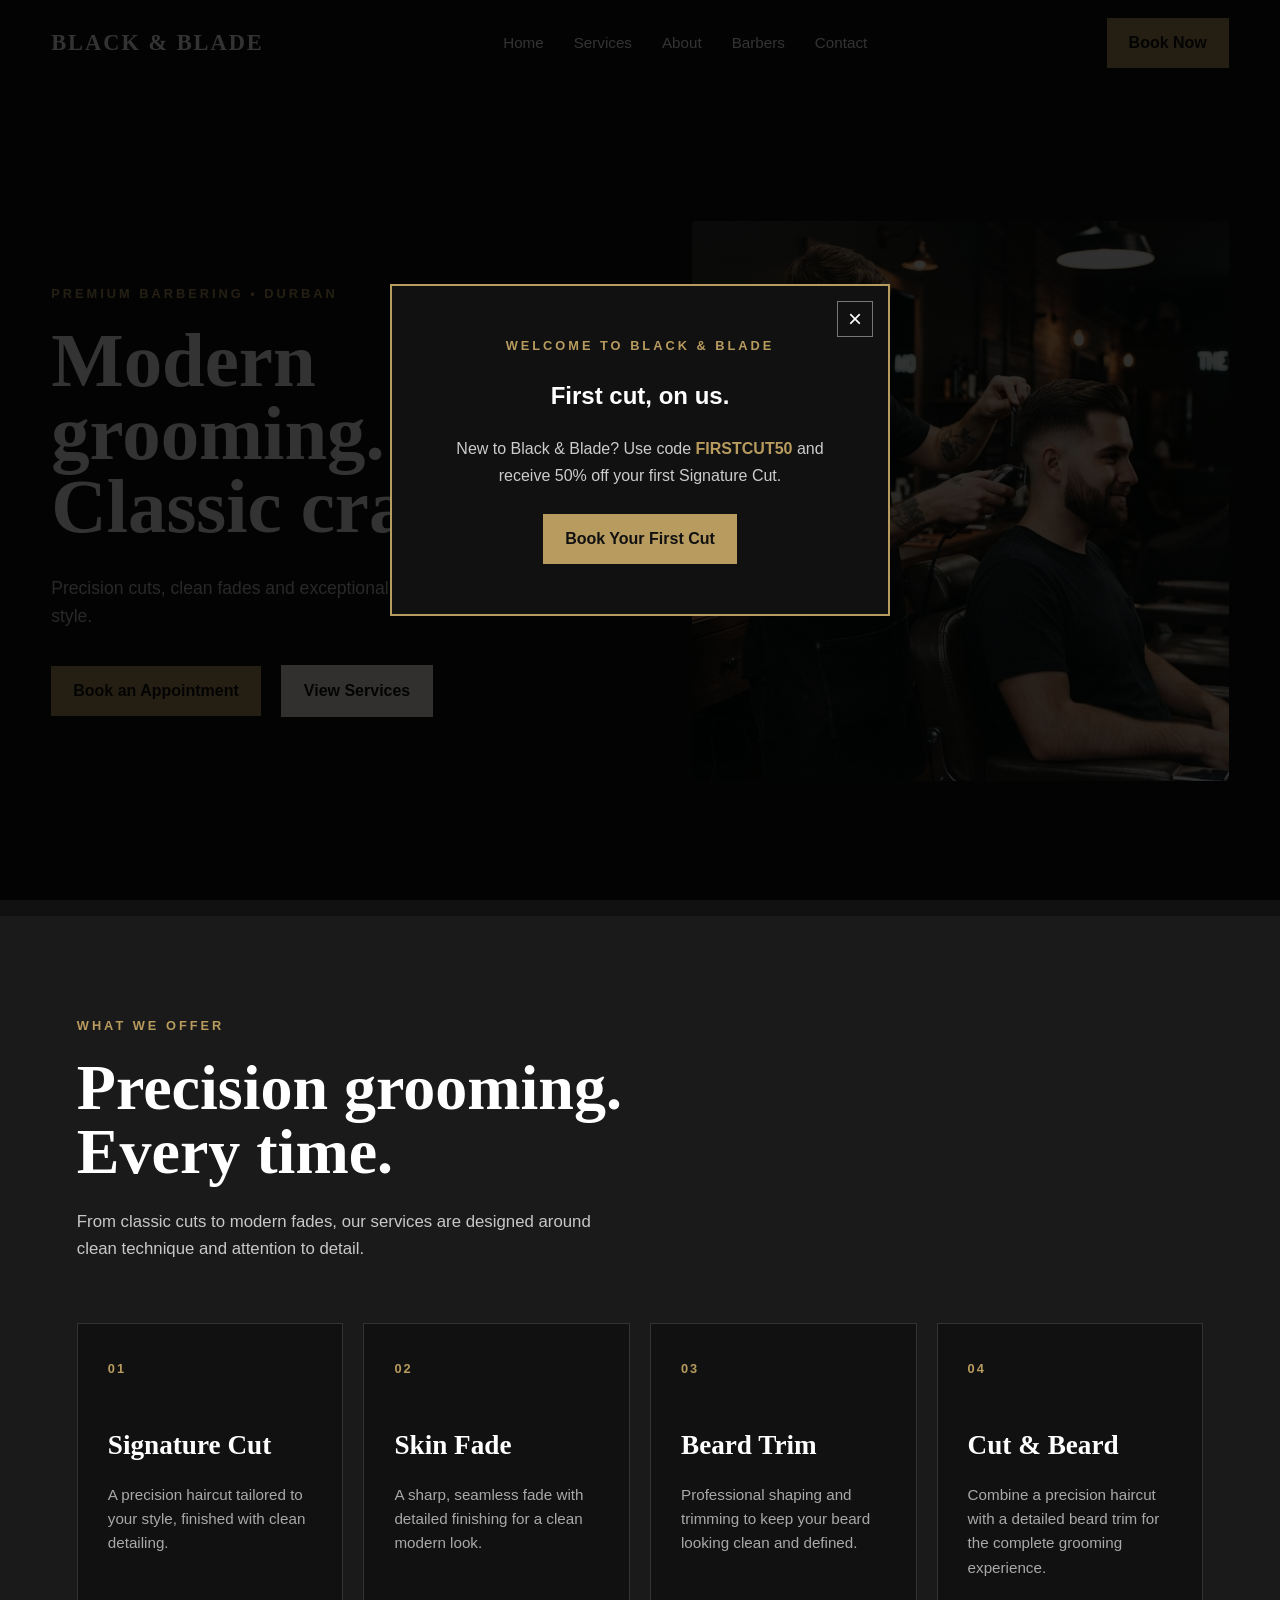
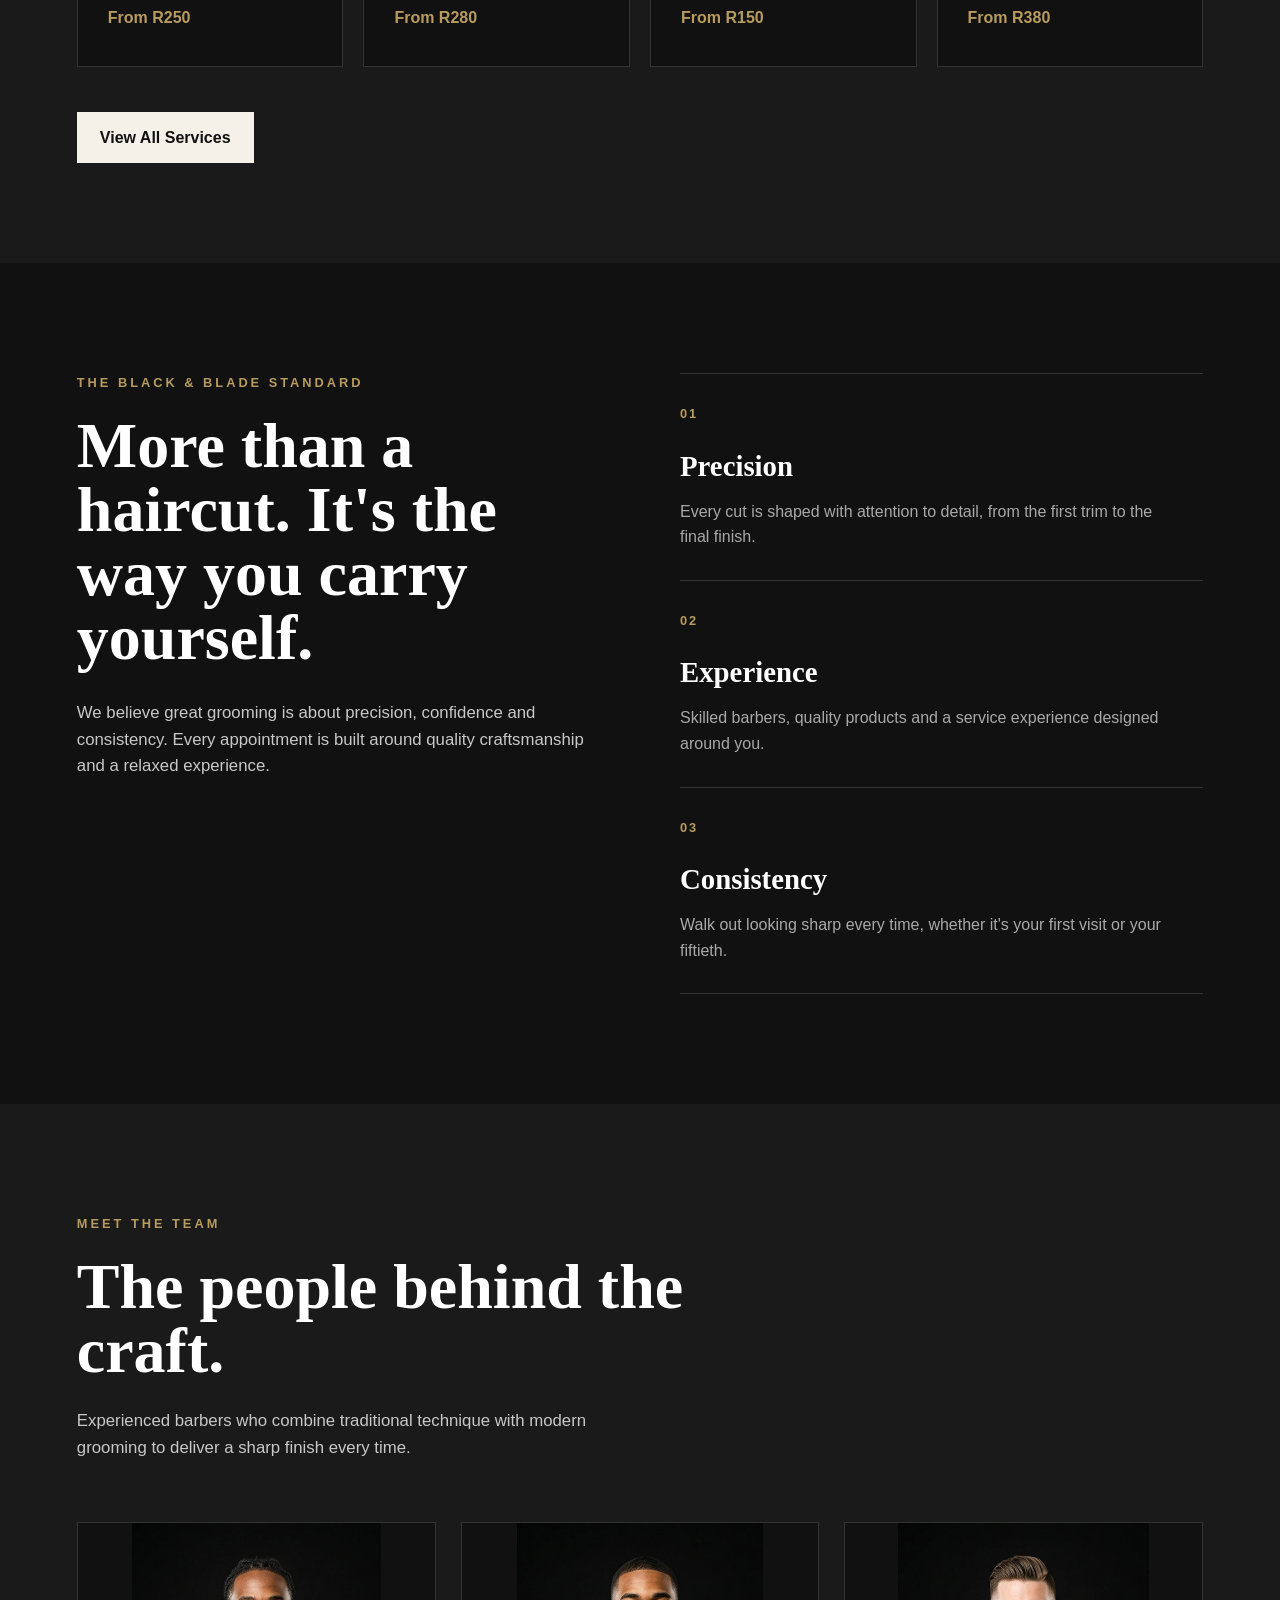
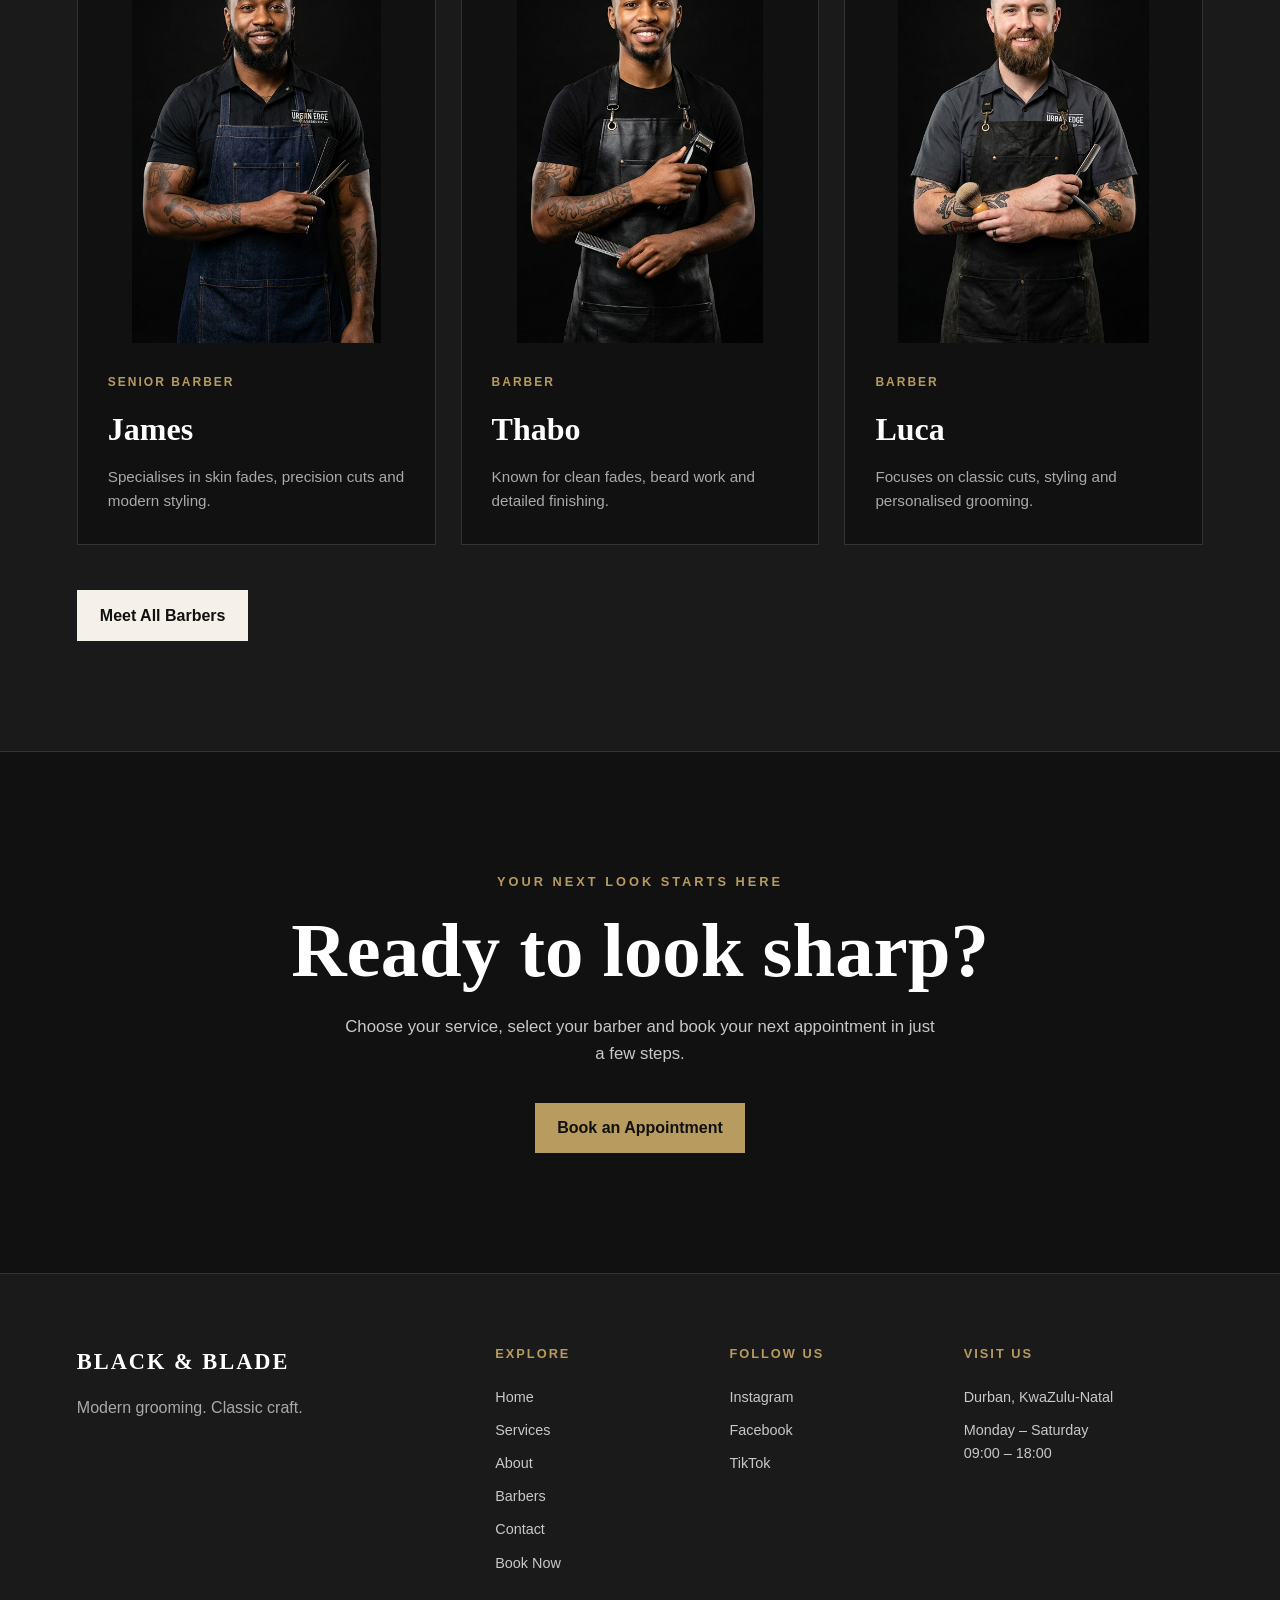
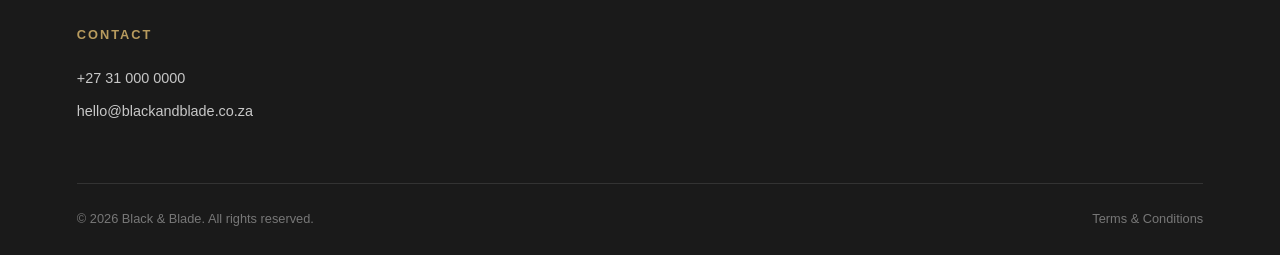
==== commit 52e43044: "Add footer booking and social links" ====
--- a/index.html
+++ b/index.html
@@ -494,9 +494,29 @@
             <a href="about.html">About</a>
             <a href="barbers.html">Barbers</a>
             <a href="contact.html">Contact</a>
-
-        </div>
-
+            <a href="booking.html">Book Now</a>
+        </div>
+
+     
+         <div class="footer-column">
+   
+             <h3>
+                Follow Us
+             </h3>
+
+             <a href="https://www.instagram.com/" target="_blank" rel="noopener noreferrer">
+                  Instagram
+             </a>
+
+             <a href="https://www.facebook.com/" target="_blank" rel="noopener noreferrer">
+                Facebook
+            </a>
+
+          <a href="https://www.tiktok.com/" target="_blank" rel="noopener noreferrer">
+             TikTok
+          </a>
+
+        </div>
 
         <div class="footer-column">
 
